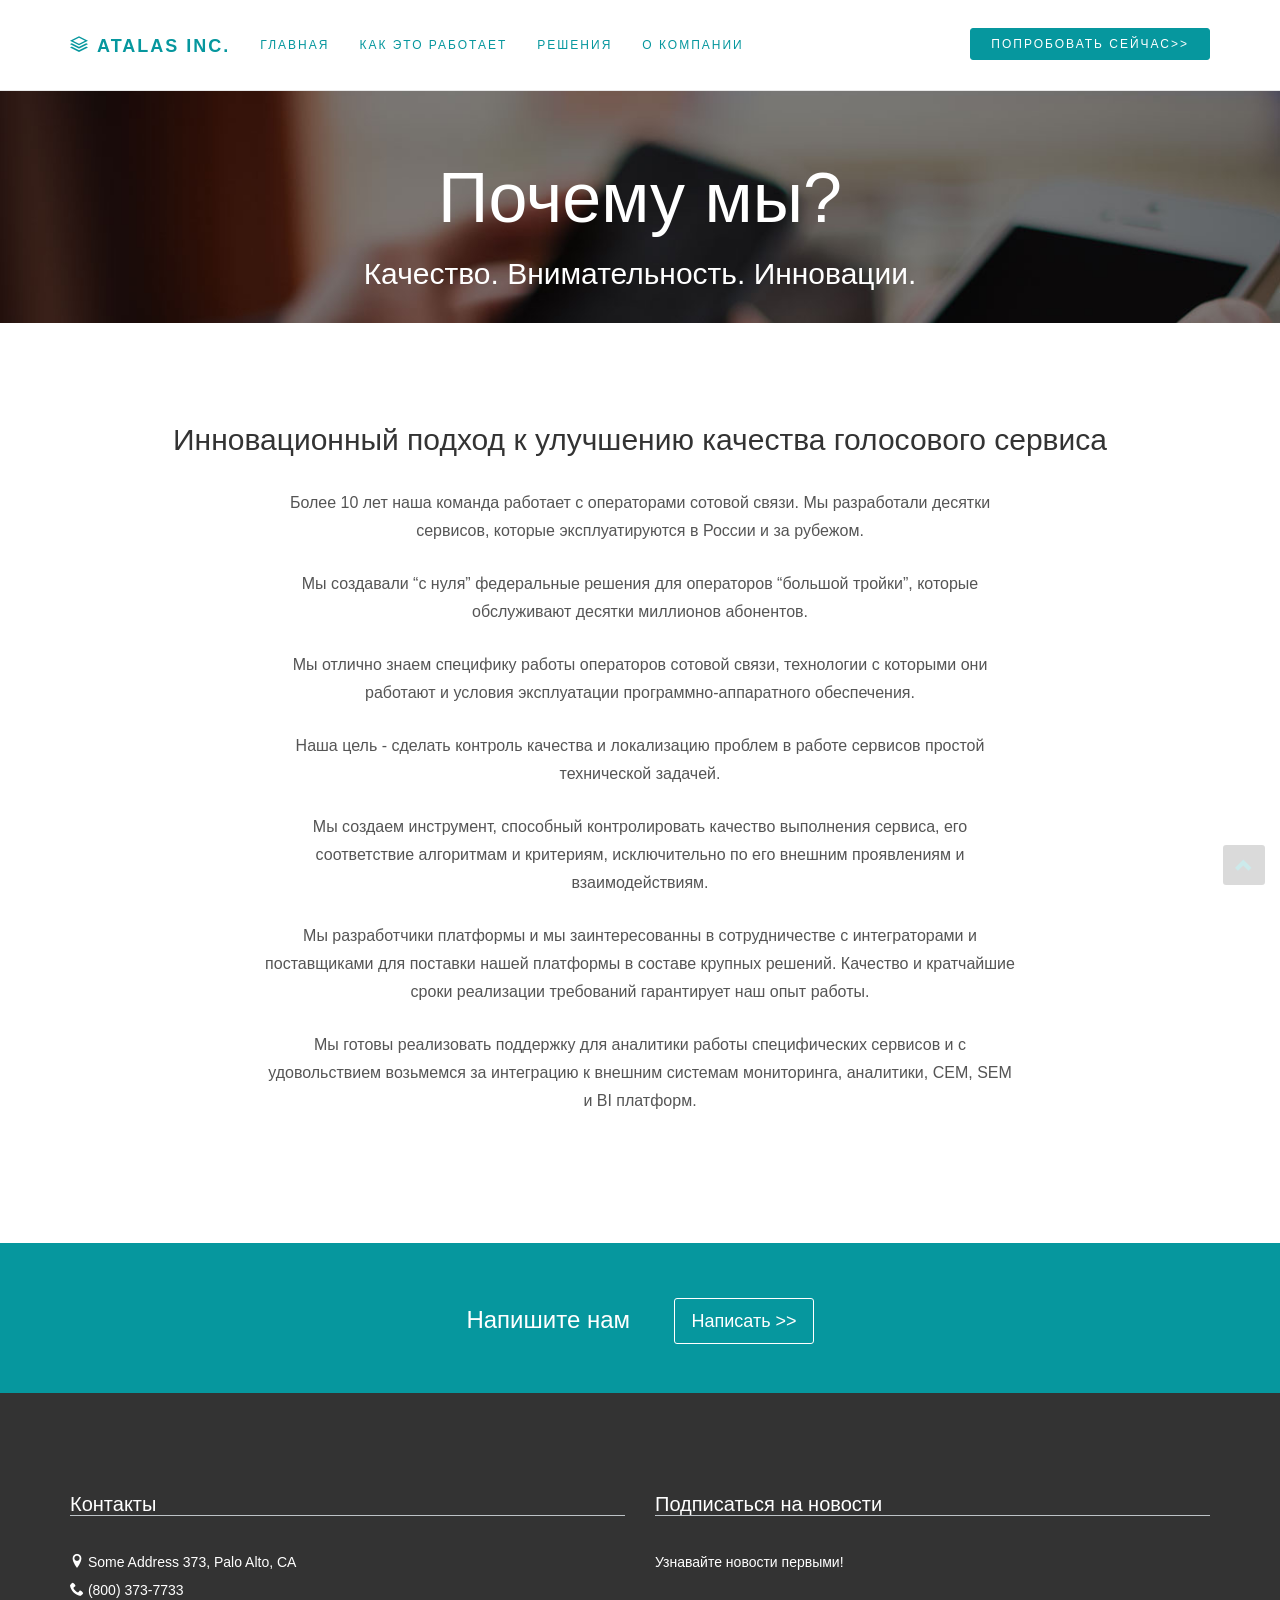
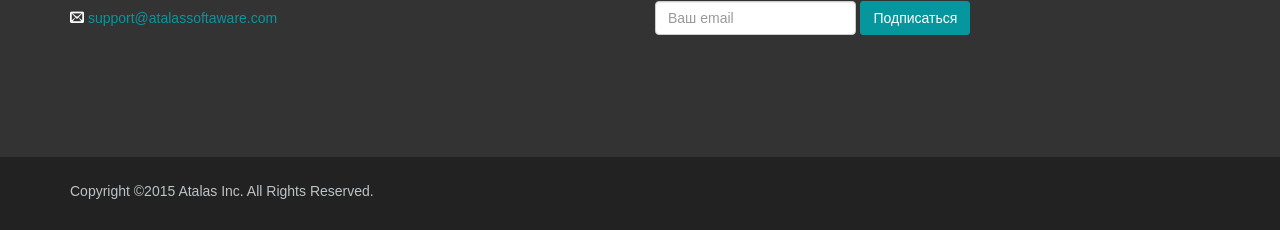
==== www/company.html @ a52cccc2 "Google Analytics counter added" ====
﻿<!DOCTYPE html>
<html lang="en">
	<head>
		<meta charset="utf-8">
		<meta http-equiv="X-UA-Compatible" content="IE=edge">
		<meta name="viewport" content="width=device-width, initial-scale=1.0">
		<meta name="description" content="Bootstack - Bootstrap 3 Landing Page Theme">
		<meta name="keywords" content="">
		<meta name="author" content="Daniely Wright">
		<link href="assets/img/favicon.png" rel="shortcut icon" >
		<title>About</title>

		<!-- Bootstrap core CSS -->
		<link href="assets/css/bootstrap.min.css" rel="stylesheet">
		<!-- Plugins -->
		<link href="assets/css/social-icons.css" rel="stylesheet">
		<link href="assets/css/icomoon.css" rel="stylesheet">
		<!-- Custom styles for this template -->
		<link href="assets/css/style.css" rel="stylesheet">
		<!-- Web Fonts -->
		<!--link href='//fonts.googleapis.com/css?family=Lato:300,400,700,300italic,400italic' rel='stylesheet' type='text/css'-->

		<!-- HTML5 Shim and Respond.js IE8 support of HTML5 elements and media queries -->
		<!-- WARNING: Respond.js doesn't work if you view the page via file:// -->
		<!--[if lt IE 9]>
			<script src="https://oss.maxcdn.com/libs/html5shiv/3.7.0/html5shiv.js"></script>
			<script src="https://oss.maxcdn.com/libs/respond.js/1.4.2/respond.min.js"></script>
		<![endif]-->
		<script src="assets/js/modernizr.custom.js"></script>
	</head>

	<body data-spy="scroll" data-offset="0" data-target="#navigation">

		<!-- Fixed navbar -->
		<nav id="navigation" class="navbar navbar-default navbar-fixed-top" role="navigation">
			<div class="container">
				<!-- Brand and toggle get grouped for better mobile display -->
				<div class="navbar-header">
					<button type="button" class="navbar-toggle" data-toggle="collapse" data-target="#bs-navbar-collapse">
						<span class="icon-bar"></span>
						<span class="icon-bar"></span>
						<span class="icon-bar"></span>
					</button>
					<a class="navbar-brand" href="index.html"><span class="icon-stack"></span> <b>ATALAS INC.</b></a>
				</div>

				<!-- Collect the nav links, forms, and other content for toggling -->
				<div class="navbar-collapse collapse" id="bs-navbar-collapse">
					<ul class="nav navbar-nav">
						<li class="active"><a href="index.html" class="smoothScroll">Главная</a></li>
						<li><a href="how_it_work.html" class="smoothScroll">Как это работает</a></li>
						<li><a href="solutions.html" class="smoothScroll">Решения</a></li>
						<li><a href="company.html" class="smoothScroll">О Компании</a></li>
					</ul>

					<!-- Sign In / Sign Up -->
					<ul class="nav navbar-nav navbar-right">
						<div class="navbar-form pull-left">
							<a href="#signup" type="button" class="btn btn-sm btn-theme" data-toggle="modal" data-target=".bs-modal-sm">Попробовать сейчас>></a>
						</div>
					</ul>
				</div><!--/nav-collapse -->
			</div><!-- /container -->
		</nav><!-- /fixed-navbar -->


				<!-- Sign In / Sign Up Modal -->
		<div class="modal fade bs-modal-sm" id="myModal" tabindex="-1" role="dialog" aria-labelledby="mySmallModalLabel" aria-hidden="true">
			<div class="modal-dialog modal-sm">
				<div class="modal-content">
					<br>
					<div class="modal-body">
						<form class="form-horizontal" action="thankyou.php" method="POST">
							<fieldset>
								<!-- Text input-->
								<div class="control-group">
									<label class="control-label" for="Email">* Email:</label>
									<div class="controls">
										<input required id="Email" name="Email" class="form-control input-large" type="text" placeholder="Укажите Вашу Email" >
									</div>
								</div>

								<div class="control-group">
									<label class="control-label" for="nameinput">* Имя:</label>
									<div class="controls">
										<input required id="nameinput" name="nameinput" class="form-control input-medium" type="text" placeholder="Укажите Ваше имя">
									</div>
								</div>

								<div class="control-group">
									<label class="control-label" for="companyinput">* Компания:</label>
									<div class="controls">
										<input required id="companyinput" name="companyinput" class="form-control input-medium" type="text" placeholder="Укажите Вашу компанию">
									</div>
								</div>

								<div class="control-group">
									<label class="control-label" for="phoneinput">Телефон:</label>
									<div class="controls">
										<input id="phoneinput" name="phoneinput" class="form-control input-medium" type="text" placeholder="Укажите контактный телефон">
									</div>
								</div>

								<div class="control-group">
									<label class="control-label" for="comment">Комментарий:</label>
									<div class="controls">
										<textarea id="comment" name="comment" class="form-control input-medium" style="height: 100px; resize: none;" type="text" placeholder="Ваш комментарий"></textarea>
									</div>
								</div>

								<!-- Button -->
								<div class="control-group">
									<label class="control-label" for="signin"></label>
									<div class="controls">
										<button id="signin" name="signin" class="btn btn-theme btn-block">Получить</button>
									</div>
								</div>
							</fieldset>
						</form>
					</div><!-- /modal-body -->

					<!--
                    <div class="modal-footer">
						<div class="text-center">
							<button type="button" class="btn btn-default" data-dismiss="modal">Close</button>
						</div>
					</div>
                    -->
				</div><!-- /modal-content -->
			</div><!-- /modal-dialog -->
		</div><!-- /modal -->

			

		<!-- Header Wrap -->
		<section id="home">
			<div class="headerwrap">
				<div class="container">
					<div class="row text-center">
						<div class="col-lg-12">
							<h1>Почему мы?</b></h1>
							<h3>Качество. Внимательность. Инновации.</h3>
							<br>
						</div>
					</div>
				</div> <!-- /container -->
			</div><!-- /headerwrap -->


			<!-- Intro Wrap -->
			<div class="intro">
				<div class="container">
					<div class="row text-center">
						<h2>Инновационный подход к улучшению качества голосового сервиса</h2>
						<br>
						<div class="col-lg-2"></div>
						<div class="col-lg-8">

<p>Более 10 лет наша команда работает с операторами сотовой связи. Мы разработали десятки сервисов, которые эксплуатируются в России и за рубежом. </p>

<p>Мы создавали “с нуля” федеральные решения для операторов “большой тройки”, которые обслуживают десятки миллионов абонентов.</p>
<p>Мы отлично знаем специфику работы операторов сотовой связи, технологии с которыми они работают и условия эксплуатации программно-аппаратного обеспечения. </p>
<p>Наша цель - сделать контроль качества и локализацию проблем в работе сервисов простой технической задачей. </p>

<p>Мы создаем инструмент, способный контролировать качество выполнения сервиса, его соответствие алгоритмам и критериям, исключительно по его внешним проявлениям и взаимодействиям.</p>
<p>Мы разработчики платформы и мы заинтересованны в сотрудничестве с интеграторами и поставщиками для поставки нашей платформы в составе крупных решений. Качество и кратчайшие сроки реализации требований гарантирует наш опыт работы. </p>
<p>Мы готовы реализовать поддержку для аналитики работы специфических сервисов и с удовольствием возьмемся за интеграцию к внешним системам мониторинга, аналитики, CEM, SEM и BI платформ.</p>

						</div>
						<div class="col-lg-2"></div>
					</div>

					<br>
				</div> <!-- /container -->
			</div><!-- /introwrap -->
		</section>



		<!-- Divider 2 Section -->
		<div class="divider02">
			<div class="container text-center">
				<h3>Напишите нам</h3>
				<a href="#" type="button" class="btn btn-lg btn-theme2">Написать >></a>
			</div>
		</div><!-- /divider02 -->


		<!-- Footer Wrap -->
		<section id="contact">
			<div class="footerwrap">
				<div class="container">
					<div class="row">
						<div class="col-lg-6">
							<h3>Контакты</h3>
							<br>
							<p><span class="icon-location"></span> Some Address 373, Palo Alto, CA <br/>
								<span class="icon-phone"></span> (800) 373-7733 <br/>
								<span class="icon-envelope"></span> <a href="mailto:support@atalassoftaware.com">support@atalassoftaware.com</a>
							</p>
						</div>

						<div class="col-lg-6">
							<h3>Подписаться на новости</h3>
							<br>
							<p>Узнавайте новости первыми!</p>
							<div class="form-inline">
								<input type="text" class="form-control" placeholder="Ваш email">
								<button class="btn btn-theme" type="button">Подписаться</button>
							</div>
						</div>
					</div><!-- /row -->
				</div><!-- /container -->
			</div><!-- /footerwrap -->
		</section>


		<!-- Copyright Wrap -->
		<div class="copywrap">
			<div class="container">
				<div class="row">
					<div class="col-lg-12">
						<p>Copyright &copy;2015 Atalas Inc. All Rights Reserved.</p>
					</div>
				</div><!-- /row -->
			</div><!-- /container -->
		</div><!-- /copywrap (copyright) -->


		<!-- jQuery (necessary for Bootstrap's JavaScript plugins) -->
		<script src="assets/js/jquery-2.1.1.min.js"></script>
		<!-- Include all compiled plugins (below), or include individual files as needed -->
		<script src="assets/js/bootstrap.min.js"></script>
		<script src="assets/js/jquery.easing.1.3.js"></script>
		<script src="assets/js/detectmobilebrowser.js"></script>
		<script src="assets/js/smoothscroll.js"></script>
		<script src="assets/js/waypoints.js"></script>
		<script src="assets/js/main.js"></script>
		<script>
			$('.carousel').carousel({
				interval: 3500,
				pause: "none"
			})
		</script>
		<!-- Yandex.Metrika counter --><script type="text/javascript"> (function (d, w, c) { (w[c] = w[c] || []).push(function() { try { w.yaCounter32214144 = new Ya.Metrika({ id:32214144, clickmap:true, trackLinks:true, accurateTrackBounce:true, webvisor:true, trackHash:true }); } catch(e) { } }); var n = d.getElementsByTagName("script")[0], s = d.createElement("script"), f = function () { n.parentNode.insertBefore(s, n); }; s.type = "text/javascript"; s.async = true; s.src = "https://mc.yandex.ru/metrika/watch.js"; if (w.opera == "[object Opera]") { d.addEventListener("DOMContentLoaded", f, false); } else { f(); } })(document, window, "yandex_metrika_callbacks");</script><noscript><div><img src="https://mc.yandex.ru/watch/32214144" style="position:absolute; left:-9999px;" alt="" /></div></noscript><!-- /Yandex.Metrika counter -->
		<!-- Google Analytics counter --><script>  (function(i,s,o,g,r,a,m){i['GoogleAnalyticsObject']=r;i[r]=i[r]||function(){  (i[r].q=i[r].q||[]).push(arguments)},i[r].l=1*new Date();a=s.createElement(o),  m=s.getElementsByTagName(o)[0];a.async=1;a.src=g;m.parentNode.insertBefore(a,m)  })(window,document,'script','//www.google-analytics.com/analytics.js','ga');  ga('create', 'UA-16858078-1', 'auto');  ga('send', 'pageview');</script><!-- Emd of Goofle analytics counter -->
	</body>
</html>
---- www/assets/css/social-icons.css ----
/* Social Icons - small
=================================================================== */

#social a {
	width: 28px;
	height: 28px;
	margin: 0 6px 6px 0;
	display: block;
	float: left;
	text-indent: -9999px;
	background-position: 0 0px;
	-webkit-transition: all 0.3s ease-in-out;
	-moz-transition: all 0.3s ease-in-out;
	-o-transition: all 0.3s ease-in-out;
	-ms-transition: all 0.3s ease-in-out;
	transition: all 0.3s ease-in-out;
}

#social a:hover {
	width: 28px;
	height: 28px;
	margin: 0 6px 6px 0;
	display: block;
	float: left;
	text-indent: -9999px;
	background-position: 0 -38px;
}

#social a img{
	border: none;
}

#social-r a {
	width: 28px;
	height: 28px;
	margin: 0 6px 6px 0;
	display: block;
	float: left;
	text-indent: -9999px;
	background-position: 0 -38px;
	-webkit-transition: all 0.3s ease-in-out;
	-moz-transition: all 0.3s ease-in-out;
	-o-transition: all 0.3s ease-in-out;
	-ms-transition: all 0.3s ease-in-out;
	transition: all 0.3s ease-in-out;
}

#social-r a:hover {
	width: 28px;
	height: 28px;
	margin: 0 6px 6px 0;
	display: block;
	float: left;
	text-indent: -9999px;
	background-position: 0 0px;
}

#social-r a img{
	border: none;
}

.amazon {background: url(../img/icons/social/amazon.png) no-repeat;}
.behance {background: url(../img/icons/social/behance.png) no-repeat;}
.blogger {background: url(../img/icons/social/blogger.png) no-repeat;}
.deviantart{background: url(../img/icons/social/deviantart.png) no-repeat;}
.dribbble {background: url(../img/icons/social/dribbble.png) no-repeat;}
.dropbox {background: url(../img/icons/social/dropbox.png) no-repeat;}
.evernote {background: url(../img/icons/social/evernote.png) no-repeat;}
.facebook {background: url(../img/icons/social/facebook.png) no-repeat;}
.forrst {background: url(../img/icons/social/forrst.png) no-repeat;}
.github {background: url(../img/icons/social/github.png) no-repeat;}
.googleplus {background: url(../img/icons/social/googleplus.png) no-repeat;}
.jolicloud {background: url(../img/icons/social/jolicloud.png) no-repeat;}
.last-fm {background: url(../img/icons/social/last-fm.png) no-repeat;}
.linkedin {background: url(../img/icons/social/linkedin.png) no-repeat;}
.picasa {background: url(../img/icons/social/picasa.png) no-repeat;}
.pintrest {background: url(../img/icons/social/pintrest.png) no-repeat;}
.rss {background: url(../img/icons/social/rss.png) no-repeat;}
.skype {background: url(../img/icons/social/skype.png) no-repeat;}
.spotify {background: url(../img/icons/social/spotify.png) no-repeat;}
.stumbleupon {background: url(../img/icons/social/stumbleupon.png) no-repeat;}
.tumblr {background: url(../img/icons/social/tumblr.png) no-repeat;}
.twitter {background: url(../img/icons/social/twitter.png) no-repeat;}
.vimeo {background: url(../img/icons/social/vimeo.png) no-repeat;}
.wordpress {background: url(../img/icons/social/wordpress.png) no-repeat;}
.xing {background: url(../img/icons/social/xing.png) no-repeat;}
.yahoo {background: url(../img/icons/social/yahoo.png) no-repeat;}
.youtube {background: url(../img/icons/social/youtube.png) no-repeat;}

/* Social Icons - big
=================================================================== */

.social-bookmarks {
	padding: 0!important;
	margin: 0!important;
	list-style-type: none!important;
}

.social-bookmarks li{
	float: left!important;
	padding: 0px!important;
	display: inline!important;
	width: auto!important;
	background: none;
	-webkit-transition: all 0.3s ease-in-out;
	-moz-transition: all 0.3s ease-in-out;
	-o-transition: all 0.3s ease-in-out;
	-ms-transition: all 0.3s ease-in-out;
	transition: all 0.3s ease-in-out;
}			

.social-bookmarks li a {
	background-color: #fff;
	-webkit-transition: all 0.3s ease-in-out;
	-moz-transition: all 0.3s ease-in-out;
	-o-transition: all 0.3s ease-in-out;
	-ms-transition: all 0.3s ease-in-out;
	transition: all 0.3s ease-in-out;
	display: block!important;
	float: left!important;
	height: 100%!important;
	margin: 1px!important;
	padding: 0!important;
	width: 40px!important;
	height: 40px!important;
	text-indent: -9999px!important;
}

.social-bookmarks li:last-child  a{

}
.social-bookmarks li a:hover {
	background-position: 0 -40px!important;
	
}
.social-bookmarks li a {
	background-color:transparent;
}
.social-bookmarks li.aim a {
	background: url(../img/icons/social2/aim.png) no-repeat 0 0;
}
.social-bookmarks li.aim a:hover {
	background-color: #e95a00;
}
.social-bookmarks li.apple a {
	background: url(../img/icons/social2/apple.png) no-repeat 0 0;
}
.social-bookmarks li.apple a:hover {
	background-color: #606060;
}
.social-bookmarks li.behance a {
	background: url(../img/icons/social2/behance.png) no-repeat 0 0;
}
.social-bookmarks li.behance a:hover {
	background-color: #18a3fe;
}
.social-bookmarks li.blogger a {
	background: url(../img/icons/social2/blogger.png) no-repeat 0 0;
}
.social-bookmarks li.blogger a:hover {
	background-color: #fb913f;
}
.social-bookmarks li.cargo a {
	background: url(../img/icons/social2/cargo.png) no-repeat 0 0;
}
.social-bookmarks li.cargo a:hover {
	background-color: #00c462;
}
.social-bookmarks li.delicious a {
	background: url(../img/icons/social2/delicious.png) no-repeat 0 0;
}
.social-bookmarks li.delicious a:hover {
	background-color: #3274d1;
}
.social-bookmarks li.deviantart a {
	background: url(../img/icons/social2/deviantart.png) no-repeat 0 0;
}
.social-bookmarks li.deviantart a:hover {
	background-color: #d0de21;
}
.social-bookmarks li.digg a {
	background: url(../img/icons/social2/digg.png) no-repeat 0 0;
}
.social-bookmarks li.digg a:hover {
	background-color: #2882c6;
}
.social-bookmarks li.dopplr a {
	background: url(../img/icons/social2/dopplr.png) no-repeat 0 0;
}
.social-bookmarks li.dopplr a:hover {
	background-color: #99cc66;
}
.social-bookmarks li.dribbble a {
	background: url(../img/icons/social2/dribbble.png) no-repeat 0 0;
}
.social-bookmarks li.dribbble a:hover {
	background-color: #ef5b92;
}
.social-bookmarks li.ember a {
	background: url(../img/icons/social2/ember.png) no-repeat 0 0;
}
.social-bookmarks li.ember a:hover {
	background-color: #fb9d00;
}
.social-bookmarks li.evernote a {
	background: url(../img/icons/social2/evernote.png) no-repeat 0 0;
}
.social-bookmarks li.evernote a:hover {
	background-color: #77ba2f;
}
.social-bookmarks li.facebook a {
	background: url(../img/icons/social2/facebook.png) no-repeat 0 0;
}
.social-bookmarks li.facebook a:hover {
	background-color: #3b5998;
}
.social-bookmarks li.flickr a {
	background: url(../img/icons/social2/flickr.png) no-repeat 0 0;
}
.social-bookmarks li.flickr a:hover {
	background-color: #f1628b;
}
.social-bookmarks li.forrst a {
	background: url(../img/icons/social2/forrst.png) no-repeat 0 0;
}
.social-bookmarks li.forrst a:hover {
	background-color: #5b9a68;
}
.social-bookmarks li.github a {
	background: url(../img/icons/social2/github.png) no-repeat 0 0;
}
.social-bookmarks li.github a:hover {
	background-color: #7292a2;
}
.social-bookmarks li.google a {
	background: url(../img/icons/social2/google.png) no-repeat 0 0;
}
.social-bookmarks li.google a:hover {
	background-color: #dd4b39;
}
.social-bookmarks li.googleplus a {
	background: url(../img/icons/social2/googleplus.png) no-repeat 0 0;
}
.social-bookmarks li.googleplus a:hover {
	background-color: #d94a39;
}
.social-bookmarks li.gowalla a {
	background: url(../img/icons/social2/gowalla.png) no-repeat 0 0;
}
.social-bookmarks li.gowalla a:hover {
	background-color: #ff920d;
}
.social-bookmarks li.grooveshark a {
	background: url(../img/icons/social2/grooveshark.png) no-repeat 0 0;
}
.social-bookmarks li.grooveshark a:hover {
	background-color: #f88e00;
}
.social-bookmarks li.html5 a {
	background: url(../img/icons/social2/html5.png) no-repeat 0 0;
}
.social-bookmarks li.html5 a:hover {
	background-color: #f3642c;
}
.social-bookmarks li.icloud a {
	background: url(../img/icons/social2/icloud.png) no-repeat 0 0;
}
.social-bookmarks li.icloud a:hover {
	background-color: #fb913f;
}
.social-bookmarks li.lastfm a {
	background: url(../img/icons/social2/lastfm.png) no-repeat 0 0;
}
.social-bookmarks li.lastfm a:hover {
	background-color: #d21309;
}
.social-bookmarks li.linkedin a {
	background: url(../img/icons/social2/linkedin.png) no-repeat 0 0;
}
.social-bookmarks li.linkedin a:hover {
	background-color: #71b2d0;
}
.social-bookmarks li.metacafe a {
	background: url(../img/icons/social2/metacafe.png) no-repeat 0 0;
}
.social-bookmarks li.metacafe a:hover {
	background-color: #ef4035;
}
.social-bookmarks li.mixx a {
	background: url(../img/icons/social2/mixx.png) no-repeat 0 0;
}
.social-bookmarks li.mixx a:hover {
	background-color: #d80330;
}
.social-bookmarks li.myspace a {
	background: url(../img/icons/social2/myspace.png) no-repeat 0 0;
}
.social-bookmarks li.myspace a:hover {
	background-color: #003398;
}
.social-bookmarks li.netvibes a {
	background: url(../img/icons/social2/netvibes.png) no-repeat 0 0;
}
.social-bookmarks li.netvibes a:hover {
	background-color: #629e61;
}
.social-bookmarks li.newsvine a {
	background: url(../img/icons/social2/newsvine.png) no-repeat 0 0;
}
.social-bookmarks li.newsvine a:hover {
	background-color: #5b965a;
}
.social-bookmarks li.orkut a {
	background: url(../img/icons/social2/orkut.png) no-repeat 0 0;
}
.social-bookmarks li.orkut a:hover {
	background-color: #ed2590;
}
.social-bookmarks li.paypal a {
	background: url(../img/icons/social2/paypal.png) no-repeat 0 0;
}
.social-bookmarks li.paypal a:hover {
	background-color: #32689a;
}
.social-bookmarks li.picasa a {
	background: url(../img/icons/social2/picasa.png) no-repeat 0 0;
}
.social-bookmarks li.picasa a:hover {
	background-color: #444;
}
.social-bookmarks li.pinterest a {
	background: url(../img/icons/social2/pinterest.png) no-repeat 0 0;
}
.social-bookmarks li.pinterest a:hover {
	background-color: #cb2027;
}
.social-bookmarks li.plurk a {
	background: url(../img/icons/social2/plurk.png) no-repeat 0 0;
}
.social-bookmarks li.plurk a:hover {
	background-color: #f35b36;
}
.social-bookmarks li.posterous a {
	background: url(../img/icons/social2/posterous.png) no-repeat 0 0;
}
.social-bookmarks li.posterous a:hover {
	background-color: #f9d560;
}
.social-bookmarks li.reddit a {
	background: url(../img/icons/social2/reddit.png) no-repeat 0 0;
}
.social-bookmarks li.reddit a:hover {
	background-color: #bfd0e2;
}
.social-bookmarks li.rss a {
	background: url(../img/icons/social2/rss.png) no-repeat 0 0;
}
.social-bookmarks li.rss a:hover {
	background-color: #fe9900;
}
.social-bookmarks li.skype a {
	background: url(../img/icons/social2/skype.png) no-repeat 0 0;
}
.social-bookmarks li.skype a:hover {
	background-color: #18b7f1;
}
.social-bookmarks li.stumbleupon a {
	background: url(../img/icons/social2/stumbleupon.png) no-repeat 0 0;
}
.social-bookmarks li.stumbleupon a:hover {
	background-color: #eb4924;
}
.social-bookmarks li.technorati a {
	background: url(../img/icons/social2/technorati.png) no-repeat 0 0;
}
.social-bookmarks li.technorati a:hover {
	background-color: #7ac84f;
}
.social-bookmarks li.tumblr a {
	background: url(../img/icons/social2/tumblr.png) no-repeat 0 0;
}
.social-bookmarks li.tumblr a:hover {
	background-color: #3a5976;
}
.social-bookmarks li.twitter a {
	background: url(../img/icons/social2/twitter.png) no-repeat 0 0;
}
.social-bookmarks li.twitter a:hover {
	background-color: #48c4d2;
}
.social-bookmarks li.vimeo a {
	background: url(../img/icons/social2/vimeo.png) no-repeat 0 0;
}
.social-bookmarks li.vimeo a:hover {
	background-color: #62a0ad;
}
.social-bookmarks li.wordpress a {
	background: url(../img/icons/social2/wordpress.png) no-repeat 0 0;
}
.social-bookmarks li.wordpress a:hover {
	background-color: #464646;
}
.social-bookmarks li.yahoo a {
	background: url(../img/icons/social2/yahoo.png) no-repeat 0 0;
}
.social-bookmarks li.yahoo a:hover {
	background-color: #ab64bc;
}
.social-bookmarks li.yelp a {
	background: url(../img/icons/social2/yelp.png) no-repeat 0 0;
}
.social-bookmarks li.yelp a:hover {
	background-color: #c41200;
}
.social-bookmarks li.youtube a {
	background: url(../img/icons/social2/youtube.png) no-repeat 0 0;
}
.social-bookmarks li.youtube a:hover {
	background-color: #f45750;
}
.social-bookmarks li.zerply a {
	background: url(../img/icons/social2/zerply.png) no-repeat 0 0;
}
.social-bookmarks li.zerply a:hover {
	background-color: #8db259;
}
.social-bookmarks li.zootool a {
	background: url(../img/icons/social2/zootool.png) no-repeat 0 0;
}
.social-bookmarks li.zootool a:hover {
	background-color: #262626;
}

/* Social Icons - circle big
=================================================================== */
.social-grid {
	margin: 0px 0 0 0;
	padding: 0;
	list-style: none;
	display: block;
	text-align: center;
	width: 100%;
}

.social-grid li {
	width: 72px;
	height: 72px;
	display: inline-block;
	margin: 6px 12px;
}

.social-grid li a{
	width: 72px;
	height: 72px;
	display:block;
}


.social-item {
	width: 72px;
	height: 72px;
	-webkit-border-radius: 50em;
	-moz-border-radius: 50em;
	border-radius: 50em;
	position: relative;
	box-shadow: 0 1px 2px rgba(0,0,0,0.1);
	cursor: default;
}

.social-info-wrap{
	position: absolute;
	width: 72px;
	height: 72px;
	-webkit-border-radius: 50em;
	-moz-border-radius: 50em;
	border-radius: 50em;

	-webkit-perspective: 800px;
	-moz-perspective: 800px;
	-o-perspective: 800px;
	-ms-perspective: 800px;
	perspective: 800px;

	-webkit-transition: all 0.4s ease-in-out;
	-moz-transition: all 0.4s ease-in-out;
	-o-transition: all 0.4s ease-in-out;
	-ms-transition: all 0.4s ease-in-out;
	transition: all 0.4s ease-in-out;

	box-shadow: 
		0 0 0 5px #f6f6f6,
		inset 0 0 3px rgba(115,114, 23, 0.8);

}

.social-info{
	position: absolute;
	width: 70px;
	height: 70px;	
	-webkit-border-radius: 50em;
	-moz-border-radius: 50em;
	border-radius: 50em;
	-webkit-transition: all 0.4s ease-in-out;
	-moz-transition: all 0.4s ease-in-out;
	-o-transition: all 0.4s ease-in-out;
	-ms-transition: all 0.4s ease-in-out;
	transition: all 0.4s ease-in-out;
		
	-webkit-transform-style: preserve-3d;
	-moz-transform-style: preserve-3d;
	-o-transform-style: preserve-3d;
	-ms-transform-style: preserve-3d;
	transform-style: preserve-3d;

}

.social-info > div {
	display: block;
	position: absolute;
	width: 100%;
	height: 100%;
	border-radius: 50%;
	background-position: center center;
	border: 1px solid #999;
	-webkit-backface-visibility: hidden;
	-moz-backface-visibility: hidden;
	-o-backface-visibility: hidden;
	-ms-backface-visibility: hidden;
	backface-visibility: hidden;
}

.social-info .social-info-back {
	-webkit-transform: rotate3d(0,1,0,180deg);
	-moz-transform: rotate3d(0,1,0,180deg);
	-o-transform: rotate3d(0,1,0,180deg);
	-ms-transform: rotate3d(0,1,0,180deg);
	transform: rotate3d(0,1,0,180deg);
	margin-left: -2px;
}

.social-item:hover .social-info-wrap {
	box-shadow: 
		0 0 0 0 rgba(0,0,0,0.8), 
		inset 0 0 3px rgba(115,114, 23, 0.8);
}

.social-item:hover .social-info {
	-webkit-transform: rotate3d(0,1,0,-180deg);
	-moz-transform: rotate3d(0,1,0,-180deg);
	-o-transform: rotate3d(0,1,0,-180deg);
	-ms-transform: rotate3d(0,1,0,-180deg);
	transform: rotate3d(0,1,0,-180deg);
}

.social-amazon { 
	background: #f6f6f6 url(../img/icons/social_big/amazon_grey.png) no-repeat;
}

.social-amazon-hover { 
	background: #2f3842 url(../img/icons/social_big/amazon_white.png) no-repeat;
}

.social-apple { 
	background: #f6f6f6 url(../img/icons/social_big/apple_grey.png) no-repeat;
}

.social-apple-hover { 
	background: #000000 url(../img/icons/social_big/apple_white.png) no-repeat;
}

.social-delicious { 
	background: #f6f6f6 url(../img/icons/social_big/delicious_grey.png) no-repeat;
}

.social-delicious-hover { 
	background: #3274d1 url(../img/icons/social_big/delicious_white.png) no-repeat;
}

.social-deviantart { 
	background: #f6f6f6 url(../img/icons/social_big/deviantart_grey.png) no-repeat;
}

.social-deviantart-hover { 
	background: #d0de21 url(../img/icons/social_big/deviantart_white.png) no-repeat;
}

.social-digg { 
	background: #f6f6f6 url(../img/icons/social_big/digg_grey.png) no-repeat;
}

.social-digg-hover { 
	background: #2882c6 url(../img/icons/social_big/digg_white.png) no-repeat;
}

.social-dribbble { 
	background: #f6f6f6 url(../img/icons/social_big/dribbble_grey.png) no-repeat;
}

.social-dribbble-hover { 
	background: #ef5b92 url(../img/icons/social_big/dribbble_white.png) no-repeat;
}

.social-facebook { 
	background: #f6f6f6 url(../img/icons/social_big/facebook_grey.png) no-repeat;
}

.social-facebook-hover { 
	background: #3b5998 url(../img/icons/social_big/facebook_white.png) no-repeat;
}

.social-flickr { 
	background: #f6f6f6 url(../img/icons/social_big/flickr_grey.png) no-repeat;
}

.social-flickr-hover { 
	background: #f1628b url(../img/icons/social_big/flickr_white.png) no-repeat;
}

.social-html5 { 
	background: #f6f6f6 url(../img/icons/social_big/html5_grey.png) no-repeat;
}

.social-html5-hover { 
	background: #f3642c url(../img/icons/social_big/html5_white.png) no-repeat;
}

.social-lastfm { 
	background: #f6f6f6 url(../img/icons/social_big/lastfm_grey.png) no-repeat;
}

.social-lastfm-hover { 
	background: #d21309 url(../img/icons/social_big/lastfm_white.png) no-repeat;
}

.social-linkedin { 
	background: #f6f6f6 url(../img/icons/social_big/linkedin_grey.png) no-repeat;
}

.social-linkedin-hover { 
	background: #71b2d0 url(../img/icons/social_big/linkedin_white.png) no-repeat;
}

.social-myspace { 
	background: #f6f6f6 url(../img/icons/social_big/myspace_grey.png) no-repeat;
}

.social-myspace-hover { 
	background: #003398 url(../img/icons/social_big/myspace_white.png) no-repeat;
}

.social-paypal { 
	background: #f6f6f6 url(../img/icons/social_big/paypal_grey.png) no-repeat;
}

.social-paypal-hover { 
	background: #32689a url(../img/icons/social_big/paypal_white.png) no-repeat;
}

.social-rss { 
	background: #f6f6f6 url(../img/icons/social_big/rss_grey.png) no-repeat;
}

.social-rss-hover { 
	background: #fe9900 url(../img/icons/social_big/rss_white.png) no-repeat;
}

.social-skype { 
	background: #f6f6f6 url(../img/icons/social_big/skype_grey.png) no-repeat;
}

.social-skype-hover { 
	background: #18b7f1 url(../img/icons/social_big/skype_white.png) no-repeat;
}

.social-stumbleupon { 
	background: #f6f6f6 url(../img/icons/social_big/stumbleupon_grey.png) no-repeat;
}

.social-stumbleupon-hover { 
	background: #eb4924 url(../img/icons/social_big/stumbleupon_white.png) no-repeat;
}

.social-tumblr { 
	background: #f6f6f6 url(../img/icons/social_big/tumblr_grey.png) no-repeat;
}

.social-tumblr-hover { 
	background: #3a5976 url(../img/icons/social_big/tumblr_white.png) no-repeat;
}

.social-twitter { 
	background: #f6f6f6 url(../img/icons/social_big/twitter_grey.png) no-repeat;
}

.social-twitter-hover { 
	background: #48c4d2 url(../img/icons/social_big/twitter_white.png) no-repeat;
}

.social-vimeo { 
	background: #f6f6f6 url(../img/icons/social_big/vimeo_grey.png) no-repeat;
}

.social-vimeo-hover { 
	background: #62a0ad url(../img/icons/social_big/vimeo_white.png) no-repeat;
}

.social-youtube { 
	background: #f6f6f6 url(../img/icons/social_big/youtube_grey.png) no-repeat;
}

.social-youtube-hover { 
	background: #f45750 url(../img/icons/social_big/youtube_white.png) no-repeat;
}

/* Social Icons - circle small
=================================================================== */
.social-small-grid {
	margin: 0px 0 0 0;
	padding: 0;
	list-style: none;
	display: block;
	text-align: center;
	width: 100%;
}

.social-small-grid li {
	width: 32px;
	height: 32px;
	display: inline-block;
	margin: 6px 6px;
}

.social-small-grid li a{
	width: 32px;
	height: 32px;
	display:block;
}


.social-small-item {
	width: 32px;
	height: 32px;
	-webkit-border-radius: 50em;
	-moz-border-radius: 50em;
	border-radius: 50em;
	position: relative;
	box-shadow: 0 1px 2px rgba(0,0,0,0.1);
	cursor: default;
}

.social-small-info-wrap{
	position: absolute;
	width: 32px;
	height: 32px;
	-webkit-border-radius: 50em;
	-moz-border-radius: 50em;
	border-radius: 50em;

	-webkit-perspective: 800px;
	-moz-perspective: 800px;
	-o-perspective: 800px;
	-ms-perspective: 800px;
	perspective: 800px;

	-webkit-transition: all 0.4s ease-in-out;
	-moz-transition: all 0.4s ease-in-out;
	-o-transition: all 0.4s ease-in-out;
	-ms-transition: all 0.4s ease-in-out;
	transition: all 0.4s ease-in-out;

	box-shadow: 
		0 0 0 3px #f6f6f6,
		inset 0 0 3px rgba(246,246, 246, 1);

}

.social-small-info{
	position: absolute;
	width: 30px;
	height: 30px;	
	-webkit-border-radius: 50em;
	-moz-border-radius: 50em;
	border-radius: 50em;
	-webkit-transition: all 0.4s ease-in-out;
	-moz-transition: all 0.4s ease-in-out;
	-o-transition: all 0.4s ease-in-out;
	-ms-transition: all 0.4s ease-in-out;
	transition: all 0.4s ease-in-out;
		
	-webkit-transform-style: preserve-3d;
	-moz-transform-style: preserve-3d;
	-o-transform-style: preserve-3d;
	-ms-transform-style: preserve-3d;
	transform-style: preserve-3d;

}

.social-small-info > div {
	display: block;
	position: absolute;
	width: 100%;
	height: 100%;
	border-radius: 50%;
	background-position: center center;
	border: 1px solid #fff;
	-webkit-backface-visibility: hidden;
	-moz-backface-visibility: hidden;
	-o-backface-visibility: hidden;
	-ms-backface-visibility: hidden;
	backface-visibility: hidden;
}

.social-small-info .social-small-info-back {
	-webkit-transform: rotate3d(0,1,0,180deg);
	-moz-transform: rotate3d(0,1,0,180deg);
	-o-transform: rotate3d(0,1,0,180deg);
	-ms-transform: rotate3d(0,1,0,180deg);
	transform: rotate3d(0,1,0,180deg);
	margin-left: -2px;
}

.social-small-item:hover .social-small-info-wrap {
	box-shadow: 
		0 0 0 0 rgba(255,255,255,0.8), 
		inset 0 0 3px rgba(246,246, 246, 1);
}

.social-small-item:hover .social-small-info {
	-webkit-transform: rotate3d(0,1,0,-180deg);
	-moz-transform: rotate3d(0,1,0,-180deg);
	-o-transform: rotate3d(0,1,0,-180deg);
	-ms-transform: rotate3d(0,1,0,-180deg);
	transform: rotate3d(0,1,0,-180deg);
}

.social-small-amazon { 
	background: #ffffff url(../img/icons/social_small/amazon_grey.png) no-repeat;
}

.social-small-amazon-hover { 
	background: #2f3842 url(../img/icons/social_small/amazon_white.png) no-repeat;
}

.social-small-apple { 
	background: #ffffff url(../img/icons/social_small/apple_grey.png) no-repeat;
}

.social-small-apple-hover { 
	background: #000000 url(../img/icons/social_small/apple_white.png) no-repeat;
}

.social-small-delicious { 
	background: #ffffff url(../img/icons/social_small/delicious_grey.png) no-repeat;
}

.social-small-delicious-hover { 
	background: #3274d1 url(../img/icons/social_small/delicious_white.png) no-repeat;
}

.social-small-deviantart { 
	background: #ffffff url(../img/icons/social_small/deviantart_grey.png) no-repeat;
}

.social-small-deviantart-hover { 
	background: #d0de21 url(../img/icons/social_small/deviantart_white.png) no-repeat;
}

.social-small-digg { 
	background: #ffffff url(../img/icons/social_small/digg_grey.png) no-repeat;
}

.social-small-digg-hover { 
	background: #2882c6 url(../img/icons/social_small/digg_white.png) no-repeat;
}

.social-small-dribbble { 
	background: #ffffff url(../img/icons/social_small/dribbble_grey.png) no-repeat;
}

.social-small-dribbble-hover { 
	background: #ef5b92 url(../img/icons/social_small/dribbble_white.png) no-repeat;
}

.social-small-facebook { 
	background: #ffffff url(../img/icons/social_small/facebook_grey.png) no-repeat;
}

.social-small-facebook-hover { 
	background: #3b5998 url(../img/icons/social_small/facebook_white.png) no-repeat;
}

.social-small-flickr { 
	background: #ffffff url(../img/icons/social_small/flickr_grey.png) no-repeat;
}

.social-small-flickr-hover { 
	background: #f1628b url(../img/icons/social_small/flickr_white.png) no-repeat;
}

.social-small-html5 { 
	background: #ffffff url(../img/icons/social_small/html5_grey.png) no-repeat;
}

.social-small-html5-hover { 
	background: #f3642c url(../img/icons/social_small/html5_white.png) no-repeat;
}

.social-small-lastfm { 
	background: #ffffff url(../img/icons/social_small/lastfm_grey.png) no-repeat;
}

.social-small-lastfm-hover { 
	background: #d21309 url(../img/icons/social_small/lastfm_white.png) no-repeat;
}

.social-small-linkedin { 
	background: #ffffff url(../img/icons/social_small/linkedin_grey.png) no-repeat;
}

.social-small-linkedin-hover { 
	background: #71b2d0 url(../img/icons/social_small/linkedin_white.png) no-repeat;
}

.social-small-myspace { 
	background: #ffffff url(../img/icons/social_small/myspace_grey.png) no-repeat;
}

.social-small-myspace-hover { 
	background: #003398 url(../img/icons/social_small/myspace_white.png) no-repeat;
}

.social-small-paypal { 
	background: #ffffff url(../img/icons/social_small/paypal_grey.png) no-repeat;
}

.social-small-paypal-hover { 
	background: #32689a url(../img/icons/social_small/paypal_white.png) no-repeat;
}

.social-small-rss { 
	background: #ffffff url(../img/icons/social_small/rss_grey.png) no-repeat;
}

.social-small-rss-hover { 
	background: #fe9900 url(../img/icons/social_small/rss_white.png) no-repeat;
}

.social-small-skype { 
	background: #ffffff url(../img/icons/social_small/skype_grey.png) no-repeat;
}

.social-small-skype-hover { 
	background: #18b7f1 url(../img/icons/social_small/skype_white.png) no-repeat;
}

.social-small-stumbleupon { 
	background: #ffffff url(../img/icons/social_small/stumbleupon_grey.png) no-repeat;
}

.social-small-stumbleupon-hover { 
	background: #eb4924 url(../img/icons/social_small/stumbleupon_white.png) no-repeat;
}

.social-small-tumblr { 
	background: #ffffff url(../img/icons/social_small/tumblr_grey.png) no-repeat;
}

.social-small-tumblr-hover { 
	background: #3a5976 url(../img/icons/social_small/tumblr_white.png) no-repeat;
}

.social-small-twitter { 
	background: #ffffff url(../img/icons/social_small/twitter_grey.png) no-repeat;
}

.social-small-twitter-hover { 
	background: #48c4d2 url(../img/icons/social_small/twitter_white.png) no-repeat;
}

.social-small-vimeo { 
	background: #ffffff url(../img/icons/social_small/vimeo_grey.png) no-repeat;
}

.social-small-vimeo-hover { 
	background: #62a0ad url(../img/icons/social_small/vimeo_white.png) no-repeat;
}

.social-small-youtube { 
	background: #ffffff url(../img/icons/social_small/youtube_grey.png) no-repeat;
}

.social-small-youtube-hover { 
	background: #f45750 url(../img/icons/social_small/youtube_white.png) no-repeat;
}
---- www/assets/css/icomoon.css ----
@font-face {
	font-family: 'icomoon';
	src:url('../fonts/icomoon.eot?-y3lt0');
	src:url('../fonts/icomoon.eot?#iefix-y3lt0') format('embedded-opentype'),
		url('../fonts/icomoon.woff?-y3lt0') format('woff'),
		url('../fonts/icomoon.ttf?-y3lt0') format('truetype'),
		url('../fonts/icomoon.svg?-y3lt0#icomoon') format('svg');
	font-weight: normal;
	font-style: normal;
}

[class^="icon-"], [class*=" icon-"] {
	font-family: 'icomoon';
	speak: none;
	font-style: normal;
	font-weight: normal;
	font-variant: normal;
	text-transform: none;
	line-height: 1;

	/* Better Font Rendering =========== */
	-webkit-font-smoothing: antialiased;
	-moz-osx-font-smoothing: grayscale;
}

.icon-home:before {
	content: "\e600";
}
.icon-home2:before {
	content: "\e601";
}
.icon-home3:before {
	content: "\e602";
}
.icon-office:before {
	content: "\e603";
}
.icon-newspaper:before {
	content: "\e604";
}
.icon-pencil:before {
	content: "\e605";
}
.icon-pencil2:before {
	content: "\e606";
}
.icon-quill:before {
	content: "\e607";
}
.icon-pen:before {
	content: "\e608";
}
.icon-blog:before {
	content: "\e609";
}
.icon-droplet:before {
	content: "\e60a";
}
.icon-paint-format:before {
	content: "\e60b";
}
.icon-image:before {
	content: "\e60c";
}
.icon-image2:before {
	content: "\e60d";
}
.icon-images:before {
	content: "\e60e";
}
.icon-camera:before {
	content: "\e60f";
}
.icon-music:before {
	content: "\e610";
}
.icon-headphones:before {
	content: "\e611";
}
.icon-play:before {
	content: "\e612";
}
.icon-film:before {
	content: "\e613";
}
.icon-camera2:before {
	content: "\e614";
}
.icon-dice:before {
	content: "\e615";
}
.icon-pacman:before {
	content: "\e616";
}
.icon-spades:before {
	content: "\e617";
}
.icon-clubs:before {
	content: "\e618";
}
.icon-diamonds:before {
	content: "\e619";
}
.icon-pawn:before {
	content: "\e61a";
}
.icon-bullhorn:before {
	content: "\e61b";
}
.icon-connection:before {
	content: "\e61c";
}
.icon-podcast:before {
	content: "\e61d";
}
.icon-feed:before {
	content: "\e61e";
}
.icon-book:before {
	content: "\e61f";
}
.icon-books:before {
	content: "\e620";
}
.icon-library:before {
	content: "\e621";
}
.icon-file:before {
	content: "\e622";
}
.icon-profile:before {
	content: "\e623";
}
.icon-file2:before {
	content: "\e624";
}
.icon-file3:before {
	content: "\e625";
}
.icon-file4:before {
	content: "\e626";
}
.icon-copy:before {
	content: "\e627";
}
.icon-copy2:before {
	content: "\e628";
}
.icon-copy3:before {
	content: "\e629";
}
.icon-paste:before {
	content: "\e62a";
}
.icon-paste2:before {
	content: "\e62b";
}
.icon-paste3:before {
	content: "\e62c";
}
.icon-stack:before {
	content: "\e62d";
}
.icon-folder:before {
	content: "\e62e";
}
.icon-folder-open:before {
	content: "\e62f";
}
.icon-tag:before {
	content: "\e630";
}
.icon-tags:before {
	content: "\e631";
}
.icon-barcode:before {
	content: "\e632";
}
.icon-qrcode:before {
	content: "\e633";
}
.icon-ticket:before {
	content: "\e634";
}
.icon-cart:before {
	content: "\e635";
}
.icon-cart2:before {
	content: "\e636";
}
.icon-cart3:before {
	content: "\e637";
}
.icon-coin:before {
	content: "\e638";
}
.icon-credit:before {
	content: "\e639";
}
.icon-calculate:before {
	content: "\e63a";
}
.icon-support:before {
	content: "\e63b";
}
.icon-phone:before {
	content: "\e63c";
}
.icon-phone-hang-up:before {
	content: "\e63d";
}
.icon-address-book:before {
	content: "\e63e";
}
.icon-notebook:before {
	content: "\e63f";
}
.icon-envelope:before {
	content: "\e640";
}
.icon-pushpin:before {
	content: "\e641";
}
.icon-location:before {
	content: "\e642";
}
.icon-location2:before {
	content: "\e643";
}
.icon-compass:before {
	content: "\e644";
}
.icon-map:before {
	content: "\e645";
}
.icon-map2:before {
	content: "\e646";
}
.icon-history:before {
	content: "\e647";
}
.icon-clock:before {
	content: "\e648";
}
.icon-clock2:before {
	content: "\e649";
}
.icon-alarm:before {
	content: "\e64a";
}
.icon-alarm2:before {
	content: "\e64b";
}
.icon-bell:before {
	content: "\e64c";
}
.icon-stopwatch:before {
	content: "\e64d";
}
.icon-calendar:before {
	content: "\e64e";
}
.icon-calendar2:before {
	content: "\e64f";
}
.icon-print:before {
	content: "\e650";
}
.icon-keyboard:before {
	content: "\e651";
}
.icon-screen:before {
	content: "\e652";
}
.icon-laptop:before {
	content: "\e653";
}
.icon-mobile:before {
	content: "\e654";
}
.icon-mobile2:before {
	content: "\e655";
}
.icon-tablet:before {
	content: "\e656";
}
.icon-tv:before {
	content: "\e657";
}
.icon-cabinet:before {
	content: "\e658";
}
.icon-drawer:before {
	content: "\e659";
}
.icon-drawer2:before {
	content: "\e65a";
}
.icon-drawer3:before {
	content: "\e65b";
}
.icon-box-add:before {
	content: "\e65c";
}
.icon-box-remove:before {
	content: "\e65d";
}
.icon-download:before {
	content: "\e65e";
}
.icon-upload:before {
	content: "\e65f";
}
.icon-disk:before {
	content: "\e660";
}
.icon-storage:before {
	content: "\e661";
}
.icon-undo:before {
	content: "\e662";
}
.icon-redo:before {
	content: "\e663";
}
.icon-flip:before {
	content: "\e664";
}
.icon-flip2:before {
	content: "\e665";
}
.icon-undo2:before {
	content: "\e666";
}
.icon-redo2:before {
	content: "\e667";
}
.icon-forward:before {
	content: "\e668";
}
.icon-reply:before {
	content: "\e669";
}
.icon-bubble:before {
	content: "\e66a";
}
.icon-bubbles:before {
	content: "\e66b";
}
.icon-bubbles2:before {
	content: "\e66c";
}
.icon-bubble2:before {
	content: "\e66d";
}
.icon-bubbles3:before {
	content: "\e66e";
}
.icon-bubbles4:before {
	content: "\e66f";
}
.icon-user:before {
	content: "\e670";
}
.icon-users:before {
	content: "\e671";
}
.icon-user2:before {
	content: "\e672";
}
.icon-users2:before {
	content: "\e673";
}
.icon-user3:before {
	content: "\e674";
}
.icon-user4:before {
	content: "\e675";
}
.icon-quotes-left:before {
	content: "\e676";
}
.icon-busy:before {
	content: "\e677";
}
.icon-spinner:before {
	content: "\e678";
}
.icon-spinner2:before {
	content: "\e679";
}
.icon-spinner3:before {
	content: "\e67a";
}
.icon-spinner4:before {
	content: "\e67b";
}
.icon-spinner5:before {
	content: "\e67c";
}
.icon-spinner6:before {
	content: "\e67d";
}
.icon-binoculars:before {
	content: "\e67e";
}
.icon-search:before {
	content: "\e67f";
}
.icon-zoomin:before {
	content: "\e680";
}
.icon-zoomout:before {
	content: "\e681";
}
.icon-expand:before {
	content: "\e682";
}
.icon-contract:before {
	content: "\e683";
}
.icon-expand2:before {
	content: "\e684";
}
.icon-contract2:before {
	content: "\e685";
}
.icon-key:before {
	content: "\e686";
}
.icon-key2:before {
	content: "\e687";
}
.icon-lock:before {
	content: "\e688";
}
.icon-lock2:before {
	content: "\e689";
}
.icon-unlocked:before {
	content: "\e68a";
}
.icon-wrench:before {
	content: "\e68b";
}
.icon-settings:before {
	content: "\e68c";
}
.icon-equalizer:before {
	content: "\e68d";
}
.icon-cog:before {
	content: "\e68e";
}
.icon-cogs:before {
	content: "\e68f";
}
.icon-cog2:before {
	content: "\e690";
}
.icon-hammer:before {
	content: "\e691";
}
.icon-wand:before {
	content: "\e692";
}
.icon-aid:before {
	content: "\e693";
}
.icon-bug:before {
	content: "\e694";
}
.icon-pie:before {
	content: "\e695";
}
.icon-stats:before {
	content: "\e696";
}
.icon-bars:before {
	content: "\e697";
}
.icon-bars2:before {
	content: "\e698";
}
.icon-gift:before {
	content: "\e699";
}
.icon-trophy:before {
	content: "\e69a";
}
.icon-glass:before {
	content: "\e69b";
}
.icon-mug:before {
	content: "\e69c";
}
.icon-food:before {
	content: "\e69d";
}
.icon-leaf:before {
	content: "\e69e";
}
.icon-rocket:before {
	content: "\e69f";
}
.icon-meter:before {
	content: "\e6a0";
}
.icon-meter2:before {
	content: "\e6a1";
}
.icon-dashboard:before {
	content: "\e6a2";
}
.icon-hammer2:before {
	content: "\e6a3";
}
.icon-fire:before {
	content: "\e6a4";
}
.icon-lab:before {
	content: "\e6a5";
}
.icon-magnet:before {
	content: "\e6a6";
}
.icon-remove:before {
	content: "\e6a7";
}
.icon-remove2:before {
	content: "\e6a8";
}
.icon-briefcase:before {
	content: "\e6a9";
}
.icon-airplane:before {
	content: "\e6aa";
}
.icon-truck:before {
	content: "\e6ab";
}
.icon-road:before {
	content: "\e6ac";
}
.icon-accessibility:before {
	content: "\e6ad";
}
.icon-target:before {
	content: "\e6ae";
}
.icon-shield:before {
	content: "\e6af";
}
.icon-lightning:before {
	content: "\e6b0";
}
.icon-switch:before {
	content: "\e6b1";
}
.icon-powercord:before {
	content: "\e6b2";
}
.icon-signup:before {
	content: "\e6b3";
}
.icon-list:before {
	content: "\e6b4";
}
.icon-list2:before {
	content: "\e6b5";
}
.icon-numbered-list:before {
	content: "\e6b6";
}
.icon-menu:before {
	content: "\e6b7";
}
.icon-menu2:before {
	content: "\e6b8";
}
.icon-tree:before {
	content: "\e6b9";
}
.icon-cloud:before {
	content: "\e6ba";
}
.icon-cloud-download:before {
	content: "\e6bb";
}
.icon-cloud-upload:before {
	content: "\e6bc";
}
.icon-download2:before {
	content: "\e6bd";
}
.icon-upload2:before {
	content: "\e6be";
}
.icon-download3:before {
	content: "\e6bf";
}
.icon-upload3:before {
	content: "\e6c0";
}
.icon-globe:before {
	content: "\e6c1";
}
.icon-earth:before {
	content: "\e6c2";
}
.icon-link:before {
	content: "\e6c3";
}
.icon-flag:before {
	content: "\e6c4";
}
.icon-attachment:before {
	content: "\e6c5";
}
.icon-eye:before {
	content: "\e6c6";
}
.icon-eye-blocked:before {
	content: "\e6c7";
}
.icon-eye2:before {
	content: "\e6c8";
}
.icon-bookmark:before {
	content: "\e6c9";
}
.icon-bookmarks:before {
	content: "\e6ca";
}
.icon-brightness-medium:before {
	content: "\e6cb";
}
.icon-brightness-contrast:before {
	content: "\e6cc";
}
.icon-contrast:before {
	content: "\e6cd";
}
.icon-star:before {
	content: "\e6ce";
}
.icon-star2:before {
	content: "\e6cf";
}
.icon-star3:before {
	content: "\e6d0";
}
.icon-heart:before {
	content: "\e6d1";
}
.icon-heart2:before {
	content: "\e6d2";
}
.icon-heart-broken:before {
	content: "\e6d3";
}
.icon-thumbs-up:before {
	content: "\e6d4";
}
.icon-thumbs-up2:before {
	content: "\e6d5";
}
.icon-happy:before {
	content: "\e6d6";
}
.icon-happy2:before {
	content: "\e6d7";
}
.icon-smiley:before {
	content: "\e6d8";
}
.icon-smiley2:before {
	content: "\e6d9";
}
.icon-tongue:before {
	content: "\e6da";
}
.icon-tongue2:before {
	content: "\e6db";
}
.icon-sad:before {
	content: "\e6dc";
}
.icon-sad2:before {
	content: "\e6dd";
}
.icon-wink:before {
	content: "\e6de";
}
.icon-wink2:before {
	content: "\e6df";
}
.icon-grin:before {
	content: "\e6e0";
}
.icon-grin2:before {
	content: "\e6e1";
}
.icon-cool:before {
	content: "\e6e2";
}
.icon-cool2:before {
	content: "\e6e3";
}
.icon-angry:before {
	content: "\e6e4";
}
.icon-angry2:before {
	content: "\e6e5";
}
.icon-evil:before {
	content: "\e6e6";
}
.icon-evil2:before {
	content: "\e6e7";
}
.icon-shocked:before {
	content: "\e6e8";
}
.icon-shocked2:before {
	content: "\e6e9";
}
.icon-confused:before {
	content: "\e6ea";
}
.icon-confused2:before {
	content: "\e6eb";
}
.icon-neutral:before {
	content: "\e6ec";
}
.icon-neutral2:before {
	content: "\e6ed";
}
.icon-wondering:before {
	content: "\e6ee";
}
.icon-wondering2:before {
	content: "\e6ef";
}
.icon-point-up:before {
	content: "\e6f0";
}
.icon-point-right:before {
	content: "\e6f1";
}
.icon-point-down:before {
	content: "\e6f2";
}
.icon-point-left:before {
	content: "\e6f3";
}
.icon-warning:before {
	content: "\e6f4";
}
.icon-notification:before {
	content: "\e6f5";
}
.icon-question:before {
	content: "\e6f6";
}
.icon-info:before {
	content: "\e6f7";
}
.icon-info2:before {
	content: "\e6f8";
}
.icon-blocked:before {
	content: "\e6f9";
}
.icon-cancel-circle:before {
	content: "\e6fa";
}
.icon-checkmark-circle:before {
	content: "\e6fb";
}
.icon-spam:before {
	content: "\e6fc";
}
.icon-close:before {
	content: "\e6fd";
}
.icon-checkmark:before {
	content: "\e6fe";
}
.icon-checkmark2:before {
	content: "\e6ff";
}
.icon-spell-check:before {
	content: "\e700";
}
.icon-minus:before {
	content: "\e701";
}
.icon-plus:before {
	content: "\e702";
}
.icon-enter:before {
	content: "\e703";
}
.icon-exit:before {
	content: "\e704";
}
.icon-play2:before {
	content: "\e705";
}
.icon-pause:before {
	content: "\e706";
}
.icon-stop:before {
	content: "\e707";
}
.icon-backward:before {
	content: "\e708";
}
.icon-forward2:before {
	content: "\e709";
}
.icon-play3:before {
	content: "\e70a";
}
.icon-pause2:before {
	content: "\e70b";
}
.icon-stop2:before {
	content: "\e70c";
}
.icon-backward2:before {
	content: "\e70d";
}
.icon-forward3:before {
	content: "\e70e";
}
.icon-first:before {
	content: "\e70f";
}
.icon-last:before {
	content: "\e710";
}
.icon-previous:before {
	content: "\e711";
}
.icon-next:before {
	content: "\e712";
}
.icon-eject:before {
	content: "\e713";
}
.icon-volume-high:before {
	content: "\e714";
}
.icon-volume-medium:before {
	content: "\e715";
}
.icon-volume-low:before {
	content: "\e716";
}
.icon-volume-mute:before {
	content: "\e717";
}
.icon-volume-mute2:before {
	content: "\e718";
}
.icon-volume-increase:before {
	content: "\e719";
}
.icon-volume-decrease:before {
	content: "\e71a";
}
.icon-loop:before {
	content: "\e71b";
}
.icon-loop2:before {
	content: "\e71c";
}
.icon-loop3:before {
	content: "\e71d";
}
.icon-shuffle:before {
	content: "\e71e";
}
.icon-arrow-up-left:before {
	content: "\e71f";
}
.icon-arrow-up:before {
	content: "\e720";
}
.icon-arrow-up-right:before {
	content: "\e721";
}
.icon-arrow-right:before {
	content: "\e722";
}
.icon-arrow-down-right:before {
	content: "\e723";
}
.icon-arrow-down:before {
	content: "\e724";
}
.icon-arrow-down-left:before {
	content: "\e725";
}
.icon-arrow-left:before {
	content: "\e726";
}
.icon-arrow-up-left2:before {
	content: "\e727";
}
.icon-arrow-up2:before {
	content: "\e728";
}
.icon-arrow-up-right2:before {
	content: "\e729";
}
.icon-arrow-right2:before {
	content: "\e72a";
}
.icon-arrow-down-right2:before {
	content: "\e72b";
}
.icon-arrow-down2:before {
	content: "\e72c";
}
.icon-arrow-down-left2:before {
	content: "\e72d";
}
.icon-arrow-left2:before {
	content: "\e72e";
}
.icon-arrow-up-left3:before {
	content: "\e72f";
}
.icon-arrow-up3:before {
	content: "\e730";
}
.icon-arrow-up-right3:before {
	content: "\e731";
}
.icon-arrow-right3:before {
	content: "\e732";
}
.icon-arrow-down-right3:before {
	content: "\e733";
}
.icon-arrow-down3:before {
	content: "\e734";
}
.icon-arrow-down-left3:before {
	content: "\e735";
}
.icon-arrow-left3:before {
	content: "\e736";
}
.icon-tab:before {
	content: "\e737";
}
.icon-checkbox-checked:before {
	content: "\e738";
}
.icon-checkbox-unchecked:before {
	content: "\e739";
}
.icon-checkbox-partial:before {
	content: "\e73a";
}
.icon-radio-checked:before {
	content: "\e73b";
}
.icon-radio-unchecked:before {
	content: "\e73c";
}
.icon-crop:before {
	content: "\e73d";
}
.icon-scissors:before {
	content: "\e73e";
}
.icon-filter:before {
	content: "\e73f";
}
.icon-filter2:before {
	content: "\e740";
}
.icon-font:before {
	content: "\e741";
}
.icon-text-height:before {
	content: "\e742";
}
.icon-text-width:before {
	content: "\e743";
}
.icon-bold:before {
	content: "\e744";
}
.icon-underline:before {
	content: "\e745";
}
.icon-italic:before {
	content: "\e746";
}
.icon-strikethrough:before {
	content: "\e747";
}
.icon-omega:before {
	content: "\e748";
}
.icon-sigma:before {
	content: "\e749";
}
.icon-table:before {
	content: "\e74a";
}
.icon-table2:before {
	content: "\e74b";
}
.icon-insert-template:before {
	content: "\e74c";
}
.icon-pilcrow:before {
	content: "\e74d";
}
.icon-lefttoright:before {
	content: "\e74e";
}
.icon-righttoleft:before {
	content: "\e74f";
}
.icon-paragraph-left:before {
	content: "\e750";
}
.icon-paragraph-center:before {
	content: "\e751";
}
.icon-paragraph-right:before {
	content: "\e752";
}
.icon-paragraph-justify:before {
	content: "\e753";
}
.icon-paragraph-left2:before {
	content: "\e754";
}
.icon-paragraph-center2:before {
	content: "\e755";
}
.icon-paragraph-right2:before {
	content: "\e756";
}
.icon-paragraph-justify2:before {
	content: "\e757";
}
.icon-indent-increase:before {
	content: "\e758";
}
.icon-indent-decrease:before {
	content: "\e759";
}
.icon-newtab:before {
	content: "\e75a";
}
.icon-embed:before {
	content: "\e75b";
}
.icon-code:before {
	content: "\e75c";
}
.icon-console:before {
	content: "\e75d";
}
.icon-share:before {
	content: "\e75e";
}
.icon-mail:before {
	content: "\e75f";
}
.icon-mail2:before {
	content: "\e760";
}
.icon-mail3:before {
	content: "\e761";
}
.icon-mail4:before {
	content: "\e762";
}
.icon-google:before {
	content: "\e763";
}
.icon-googleplus:before {
	content: "\e764";
}
.icon-googleplus2:before {
	content: "\e765";
}
.icon-googleplus3:before {
	content: "\e766";
}
.icon-googleplus4:before {
	content: "\e767";
}
.icon-google-drive:before {
	content: "\e768";
}
.icon-facebook:before {
	content: "\e769";
}
.icon-facebook2:before {
	content: "\e76a";
}
.icon-facebook3:before {
	content: "\e76b";
}
.icon-instagram:before {
	content: "\e76c";
}
.icon-twitter:before {
	content: "\e76d";
}
.icon-twitter2:before {
	content: "\e76e";
}
.icon-twitter3:before {
	content: "\e76f";
}
.icon-feed2:before {
	content: "\e770";
}
.icon-feed3:before {
	content: "\e771";
}
.icon-feed4:before {
	content: "\e772";
}
.icon-youtube:before {
	content: "\e773";
}
.icon-youtube2:before {
	content: "\e774";
}
.icon-vimeo:before {
	content: "\e775";
}
.icon-vimeo2:before {
	content: "\e776";
}
.icon-vimeo3:before {
	content: "\e777";
}
.icon-lanyrd:before {
	content: "\e778";
}
.icon-flickr:before {
	content: "\e779";
}
.icon-flickr2:before {
	content: "\e77a";
}
.icon-flickr3:before {
	content: "\e77b";
}
.icon-flickr4:before {
	content: "\e77c";
}
.icon-picassa:before {
	content: "\e77d";
}
.icon-picassa2:before {
	content: "\e77e";
}
.icon-dribbble:before {
	content: "\e77f";
}
.icon-dribbble2:before {
	content: "\e780";
}
.icon-dribbble3:before {
	content: "\e781";
}
.icon-forrst:before {
	content: "\e782";
}
.icon-forrst2:before {
	content: "\e783";
}
.icon-deviantart:before {
	content: "\e784";
}
.icon-deviantart2:before {
	content: "\e785";
}
.icon-steam:before {
	content: "\e786";
}
.icon-steam2:before {
	content: "\e787";
}
.icon-github:before {
	content: "\e788";
}
.icon-github2:before {
	content: "\e789";
}
.icon-github3:before {
	content: "\e78a";
}
.icon-github4:before {
	content: "\e78b";
}
.icon-github5:before {
	content: "\e78c";
}
.icon-wordpress:before {
	content: "\e78d";
}
.icon-wordpress2:before {
	content: "\e78e";
}
.icon-joomla:before {
	content: "\e78f";
}
.icon-blogger:before {
	content: "\e790";
}
.icon-blogger2:before {
	content: "\e791";
}
.icon-tumblr:before {
	content: "\e792";
}
.icon-tumblr2:before {
	content: "\e793";
}
.icon-yahoo:before {
	content: "\e794";
}
.icon-tux:before {
	content: "\e795";
}
.icon-apple:before {
	content: "\e796";
}
.icon-finder:before {
	content: "\e797";
}
.icon-android:before {
	content: "\e798";
}
.icon-windows:before {
	content: "\e799";
}
.icon-windows8:before {
	content: "\e79a";
}
.icon-soundcloud:before {
	content: "\e79b";
}
.icon-soundcloud2:before {
	content: "\e79c";
}
.icon-skype:before {
	content: "\e79d";
}
.icon-reddit:before {
	content: "\e79e";
}
.icon-linkedin:before {
	content: "\e79f";
}
.icon-lastfm:before {
	content: "\e7a0";
}
.icon-lastfm2:before {
	content: "\e7a1";
}
.icon-delicious:before {
	content: "\e7a2";
}
.icon-stumbleupon:before {
	content: "\e7a3";
}
.icon-stumbleupon2:before {
	content: "\e7a4";
}
.icon-stackoverflow:before {
	content: "\e7a5";
}
.icon-pinterest:before {
	content: "\e7a6";
}
.icon-pinterest2:before {
	content: "\e7a7";
}
.icon-xing:before {
	content: "\e7a8";
}
.icon-xing2:before {
	content: "\e7a9";
}
.icon-flattr:before {
	content: "\e7aa";
}
.icon-foursquare:before {
	content: "\e7ab";
}
.icon-foursquare2:before {
	content: "\e7ac";
}
.icon-paypal:before {
	content: "\e7ad";
}
.icon-paypal2:before {
	content: "\e7ae";
}
.icon-paypal3:before {
	content: "\e7af";
}
.icon-yelp:before {
	content: "\e7b0";
}
.icon-libreoffice:before {
	content: "\e7b1";
}
.icon-file-pdf:before {
	content: "\e7b2";
}
.icon-file-openoffice:before {
	content: "\e7b3";
}
.icon-file-word:before {
	content: "\e7b4";
}
.icon-file-excel:before {
	content: "\e7b5";
}
.icon-file-zip:before {
	content: "\e7b6";
}
.icon-file-powerpoint:before {
	content: "\e7b7";
}
.icon-file-xml:before {
	content: "\e7b8";
}
.icon-file-css:before {
	content: "\e7b9";
}
.icon-html5:before {
	content: "\e7ba";
}
.icon-html52:before {
	content: "\e7bb";
}
.icon-css3:before {
	content: "\e7bc";
}
.icon-chrome:before {
	content: "\e7bd";
}
.icon-firefox:before {
	content: "\e7be";
}
.icon-IE:before {
	content: "\e7bf";
}
.icon-opera:before {
	content: "\e7c0";
}
.icon-safari:before {
	content: "\e7c1";
}
.icon-IcoMoon:before {
	content: "\e7c2";
}
---- www/assets/css/style.css ----
/*
 * Theme Name: Bootstack
 * Version: 2.4.2
 * Theme URI: http://kreativeye.com/demo/bootstack
 * Description: Bootstack - Responsive App Landing Page Theme
 * Author: Daniely Wright
 * Author URI: http://kreativeye.com
 *
 */

/* ---------------------------------------------------------------------
 * Base Styles
--------------------------------------------------------------------- */

body {
	background-color: #fff;
	font-family: 'Lato', sans-serif;
	font-weight: 300;
	font-size: 16px;
	color: #555;
	padding-top: 50px;
	-webkit-font-smoothing: antialiased;
	-webkit-overflow-scrolling: touch;
}

hr {
	display: block;
	width: 500px;
	height: 1px;
	border: 0;
	border-top: 1px solid #ccc;
	padding: 0;
}


/* Titles */

h1,
h2,
h3,
h4,
h5,
h6 {
	font-family: 'Lato', sans-serif;
	font-weight: 300;
	color: #333;
}


/* Paragraph & Typographic */

p {
	line-height: 28px;
	margin-bottom: 25px;
}


/* Links */

a {
	color: #06979e;
	word-wrap: break-word;

	-webkit-transition: all 0.2s ease-in;
	-moz-transition: all 0.2s ease-in;
	-ms-transition: all 0.2s ease-in;
	-o-transition: all 0.2s ease-in;
	transition: all 0.2s ease-in;
}

a:hover,
a:focus {
	color: #05888e;
	text-decoration: none;
	outline: 0;

	-webkit-transition: all 0.1s ease-in;
	-moz-transition: all 0.2s ease-in;
	-ms-transition: all 0.2s ease-in;
	-o-transition: all 0.2s ease-in;
	transition: all 0.2s ease-in;
	outline: 0;
}

@media (max-width: 480px) {
	body { text-align: center; }

	hr { width: 150px; }
}

@media only screen and (min-device-width: 481px) and (max-device-width: 1024px) {
	body { text-align: center; }
}


/* UI Elements */

.pad-top { padding-top: 80px; }


/* Button Modifications */

.btn { border-radius: 3px; }

.btn-theme {
	background-color: #06979e;
	color: #fff;
	border-color: #06979e;
}

.btn-theme:hover {
	border-color: #06979e; /* change to darker hue than bg hover color */
	background-color: transparent;
	color: #06979e;
	box-shadow: none;
}

.btn-theme:focus { outline: 0; }

.btn-theme2 {
	border-color: #fff;
	background-color: transparent;
	color: #fff;
}

.btn-theme2:hover {
	border-color: #fff;
	background-color: #fff;
	color: #06979e;
	box-shadow: none;
}

.btn-theme2:active { outline: 0; }


/* ---------------------------------------------------------------------
 * Navigation
--------------------------------------------------------------------- */

.navbar-default {
	font-family: 'Lato', sans-serif;
	font-size: 12px;
	font-weight: 400;
	text-transform: uppercase;
	letter-spacing: 2px;
	padding-top: 20px;
	padding-bottom: 20px;
	background-color: #fff;
  /* Uncomment if you want a box shadow under navbar **

	-webkit-box-shadow: 0 0 2px rgba(0, 0, 0, 0.4);
	-moz-box-shadow: 0 0 2px rgba(0, 0, 0, 0.4);
	box-shadow: 0 0 2px rgba(0, 0, 0, 0.4);

  */
}

@media only screen and (min-device-width: 481px) and (max-device-width: 1024px) {
	.navbar-default { letter-spacing: normal; }
}

@media screen (max-width: 768px) {
	.navbar-default .navbar-right a[type="button"] {
		float: none !important;
		border: 0;
	}
}

.navbar-default .navbar-toggle { border: 0; }

.navbar-default .navbar-toggle:hover,
.navbar-default .navbar-toggle:focus {
	background-color: transparent;
}

.navbar-default .navbar-toggle > .icon-bar { background-color: #06979e; }

.navbar-default .navbar-brand { color: #06979e; }

.navbar-default .navbar-brand:hover { color: #bdc3c7; }

.navbar-default .navbar-nav > li > a { color: #06979e; }

.navbar-default .navbar-nav > li > a:hover,
.navbar-default .navbar-nav > li > a:focus {
	color: #bdc3c7;
	background-color: transparent;
}

.navbar-default .navbar-nav > .active > a,
.navbar-default .navbar-nav > .active > a:hover,
.navbar-default .navbar-nav > .active > a:focus {
	background-color: transparent;
	color: #bdc3c7;
}

.navbar-default .navbar-right a[type="button"] {
	padding: 6px 20px 6px 20px;
	color: #fff;
}

.navbar-default .navbar-right a[type="button"]:hover,
.navbar-default .navbar-right a[type="button"]:focus {
	background-color: transparent;
	color: #06979e;
}

@media (max-width: 991px) {
  .navbar-header { float: none; }

  .navbar-toggle { display: block; }

  .navbar-collapse {
    border-top: 1px solid transparent;
    box-shadow: inset 0 1px 0 rgba(255,255,255,0.1);
  }

  .navbar-collapse.collapse { display: none!important; }

  .navbar-collapse.collapse.in { display: block!important; }

  .navbar-nav {
    float: none!important;
    margin: 7.5px -15px;
  }

  .navbar-nav > li { float: none; }

  .navbar-nav > li > a {
    padding-top: 10px;
    padding-bottom: 10px;
  }
}


/* ---------------------------------------------------------------------
 * Wrap Sections
--------------------------------------------------------------------- */

/* Header Wrap */

.headerwrap {
	background: url("../img/header-bg.jpg") no-repeat center top;
	background-size: cover;
	padding-top: 80px;
}

.headerwrap .col-lg-2 { padding-top: 40px; }

.headerwrap h1 {
	margin-top: 30px;
	color: white;
	font-size: 70px;
}

.headerwrap h3 {
	color: white;
	font-size: 30px;
}

.headerwrap h4 {
	padding-top: 10px;
	padding-bottom: 20px;
	color: #fff;
}

.headerwrap h5 {
	color: white;
	font-weight: 700;
	text-align: left;
}

.headerwrap p {
	text-align: left;
	color: #fff;
}

@media (max-width: 480px) {
	.headerwrap h1 { font-size: 50px; }

	.headerwrap .col-lg-2 h5,
	.headerwrap .col-lg-2 p {
		text-align: center;
	}
}


/* Intro Wrap */

.intro {
	padding-top: 80px;
	padding-bottom: 80px;
}

.intro span {
	font-size: 60px;
	color: #06979e;
	padding: 20px;
	vertical-align: middle;
}

/* Features Wrap */

.featureswrap {
	background-color: #f5f5f5;
	padding-top: 80px;
	padding-bottom: 80px;
}

.featureswrap .col-lg-6 img {
	display: table;
	margin: 0 auto;
}

.featureswrap .ac a { font-size: 20px; }

.featureswrap .col-lg-6 h4,
.featureswrap .col-lg-6 licon {
	font-size: 20px;
	color: #06979e;
}

@media (max-width: 480px) {
	.featureswrap .col-lg-4 { padding-top: 0; }
}

/* Divider 1 & 2 Wrap */

.divider01 {
	background: url("../img/divider-1.jpg") no-repeat center center;
	background-size: cover;
	max-height: 350px;
	padding: 40px;
}

.divider01 h3 {
	font-size: 34px;
	color: #fff;
}

.divider01 h4 {
	padding-top: 15px;
	color: #fff;
}

.divider02 {
	background-color: #06979e;
	height: 150px;
	padding-top: 55px;
}

.divider02 h3 {
	color: #fff;
	padding-right: 40px;
}

.divider02 h3,
.divider02 button {
	display: inline;
	vertical-align: middle;
}

@media (max-width: 480px) {
	.divider01 { max-height: 375px; }

	.divider01 .carousel-inner { padding: 0; }

	.divider02 {
		padding-bottom: 80px;
		min-height: 200px;
	}

	.divider02 h3,
	.divider02 button {
		display: block;
		margin: 0 auto;
		padding: 0;
	}

	.divider02 a[type="button"] { margin-top: 15px; }
}


/* Pricing Wrap */

.pricingwrap {
	background-color: #fff;
	padding-top: 80px;
	padding-bottom: 120px;
}

.pricingwrap small { padding-left: 10px; }

/* Pricing Tables */

.panel { text-align: center; }

.panel-custom { border-color: #06979e; }

.panel-custom > .panel-heading {
	background-color: #06979e;
	color: #fff;
}

.panel-heading > .panel-title {
	font-weight: 900;
	text-transform: uppercase;
}

.panel-body {
	padding: 0px;
	text-align: center;
}

.the-price {
	background-color: rgba(220,220,220,0.17);
	box-shadow: 0 1px 0 #dcdcdc, inset 0 1px 0 #dcdcdc;
	padding: 20px;
	margin: 0;
}

.the-price h2 {
	font-size: 44px;
	font-weight: 700;
	line-height: 1em;
	padding: 0;
	margin: 0;
}

.subscript {
	font-size: 25px;
	font-weight: 400;
}

/* Footer Wrap */

.footerwrap {
	background-color: #333;
	color: #777;
	padding-top: 80px;
	padding-bottom: 100px;
}

.footerwrap h3 {
	font-size: 20px;
	font-weight: 400;
	color: #fff;
	border-bottom: 1px solid #bdc3c7;
}

.footerwrap p {
	color: #fff;
	font-size: 14px;
}

.footerwrap #social {
	margin: 20px auto 0px auto;
	display: inline-block;
}

.footerwrap input:focus { outline: 0; }

@media (max-width: 480px) {
	.footerwrap button { margin-top: 15px; }
}

/* Copyright Wrap */

.copywrap {
	background: #222;
	padding-top: 20px;
	font-size: 14px;
	color: #bdc3c7;
}

.copywrap a { margin: 0 5px; }


/* Sign In & Sign Up Modal */

.modal-content { border-radius: 3px; }

.modal .nav-tabs {
	padding-left: 5px;
	padding-right: 5px;
}


/* Scroll to top */

#back-top {
	display: none;
	position: fixed;
	bottom: 15px;
	right: 15px;
	background: rgba(0, 0, 0, 0.7);
	cursor: pointer;
	border-radius: 3px;
}

#back-top .glyphicon-chevron-up {
	font-size: 18px;
	padding: 10px 12px 12px 12px;
	display: block;
	color: #06979e;
}


/* ---------------------------------------------------------------------
 * IE 10 in Windows 8 and Windows Phone 8 fix
--------------------------------------------------------------------- */

@-webkit-viewport   { width: device-width; }
@-moz-viewport      { width: device-width; }
@-ms-viewport       { width: device-width; }
@-o-viewport        { width: device-width; }
@viewport           { width: device-width; }
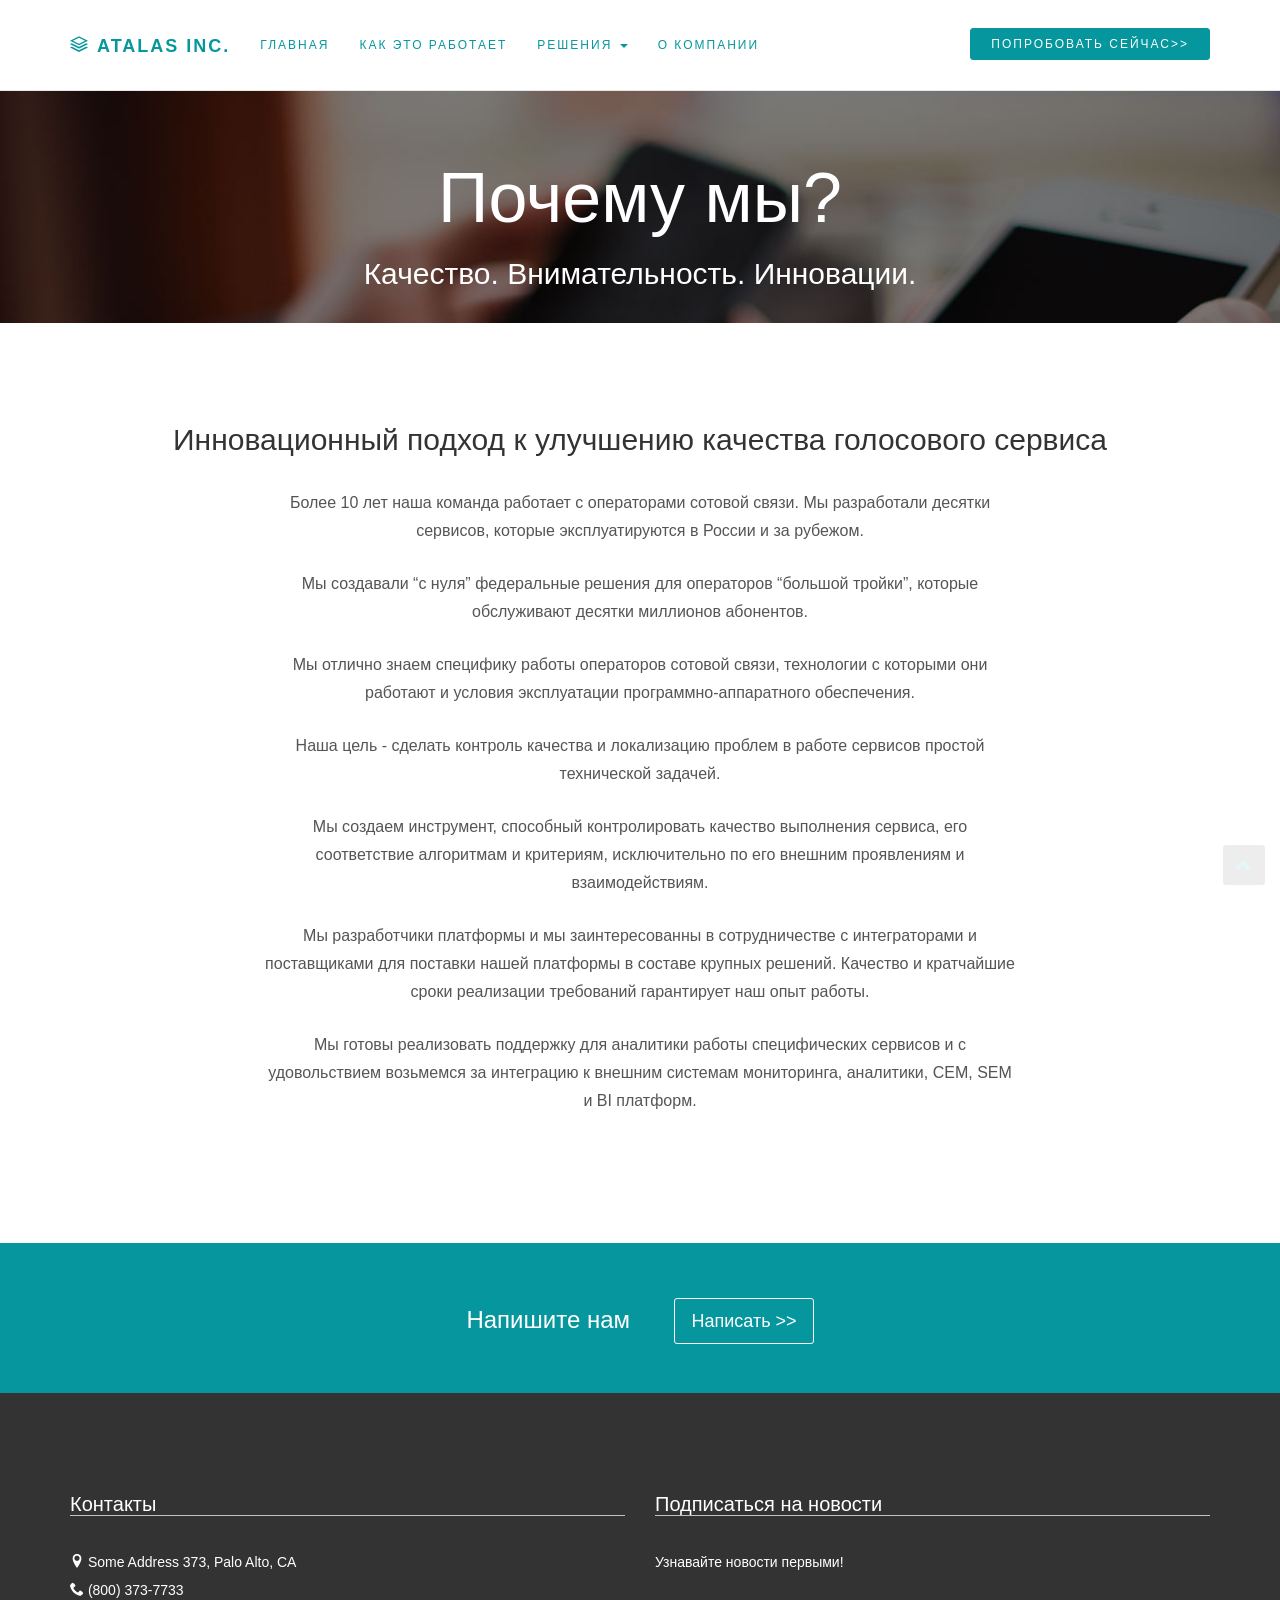
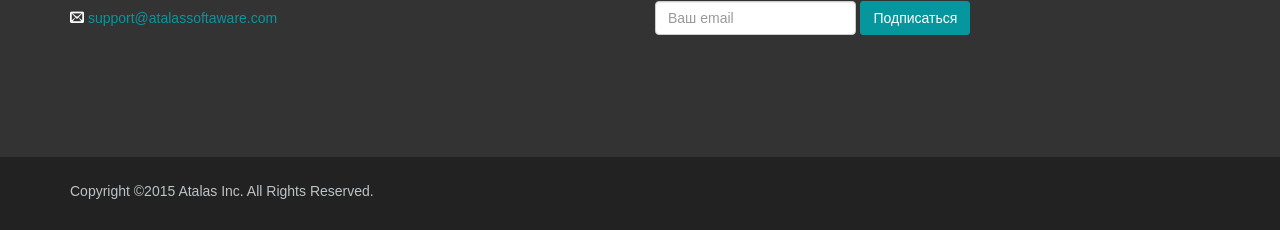
==== commit 808b9481: "solutions drop down" ====
--- a/www/company.html
+++ b/www/company.html
@@ -49,7 +49,15 @@
 					<ul class="nav navbar-nav">
 						<li class="active"><a href="index.html" class="smoothScroll">Главная</a></li>
 						<li><a href="how_it_work.html" class="smoothScroll">Как это работает</a></li>
-						<li><a href="solutions.html" class="smoothScroll">Решения</a></li>
+						<li class="dropdown">
+				                <a href="solutions.html" class="dropdown-toggle" data-toggle="dropdown" role="button" aria-haspopup="true" aria-expanded="false">Решения <span class="caret"></span></a>
+				                <ul class="dropdown-menu" >
+				                  <li><a href="solutions.html#FMS">CallAider FMS</a></li>
+				                  <li><a href="solutions.html#voice">Мониторинг голосового сервиса</a></li>
+				                  <li><a href="solutions.html#SMS">Мониторинг  сервиса SMS</a></li>
+				                  <li><a href="solutions.html#LBS">Мониторинг LBS</a></li>
+				                </ul>
+              				</li>
 						<li><a href="company.html" class="smoothScroll">О Компании</a></li>
 					</ul>
 
@@ -243,6 +251,5 @@
 			})
 		</script>
 		<!-- Yandex.Metrika counter --><script type="text/javascript"> (function (d, w, c) { (w[c] = w[c] || []).push(function() { try { w.yaCounter32214144 = new Ya.Metrika({ id:32214144, clickmap:true, trackLinks:true, accurateTrackBounce:true, webvisor:true, trackHash:true }); } catch(e) { } }); var n = d.getElementsByTagName("script")[0], s = d.createElement("script"), f = function () { n.parentNode.insertBefore(s, n); }; s.type = "text/javascript"; s.async = true; s.src = "https://mc.yandex.ru/metrika/watch.js"; if (w.opera == "[object Opera]") { d.addEventListener("DOMContentLoaded", f, false); } else { f(); } })(document, window, "yandex_metrika_callbacks");</script><noscript><div><img src="https://mc.yandex.ru/watch/32214144" style="position:absolute; left:-9999px;" alt="" /></div></noscript><!-- /Yandex.Metrika counter -->
-		<!-- Google Analytics counter --><script>  (function(i,s,o,g,r,a,m){i['GoogleAnalyticsObject']=r;i[r]=i[r]||function(){  (i[r].q=i[r].q||[]).push(arguments)},i[r].l=1*new Date();a=s.createElement(o),  m=s.getElementsByTagName(o)[0];a.async=1;a.src=g;m.parentNode.insertBefore(a,m)  })(window,document,'script','//www.google-analytics.com/analytics.js','ga');  ga('create', 'UA-16858078-1', 'auto');  ga('send', 'pageview');</script><!-- Emd of Goofle analytics counter -->
 	</body>
 </html>
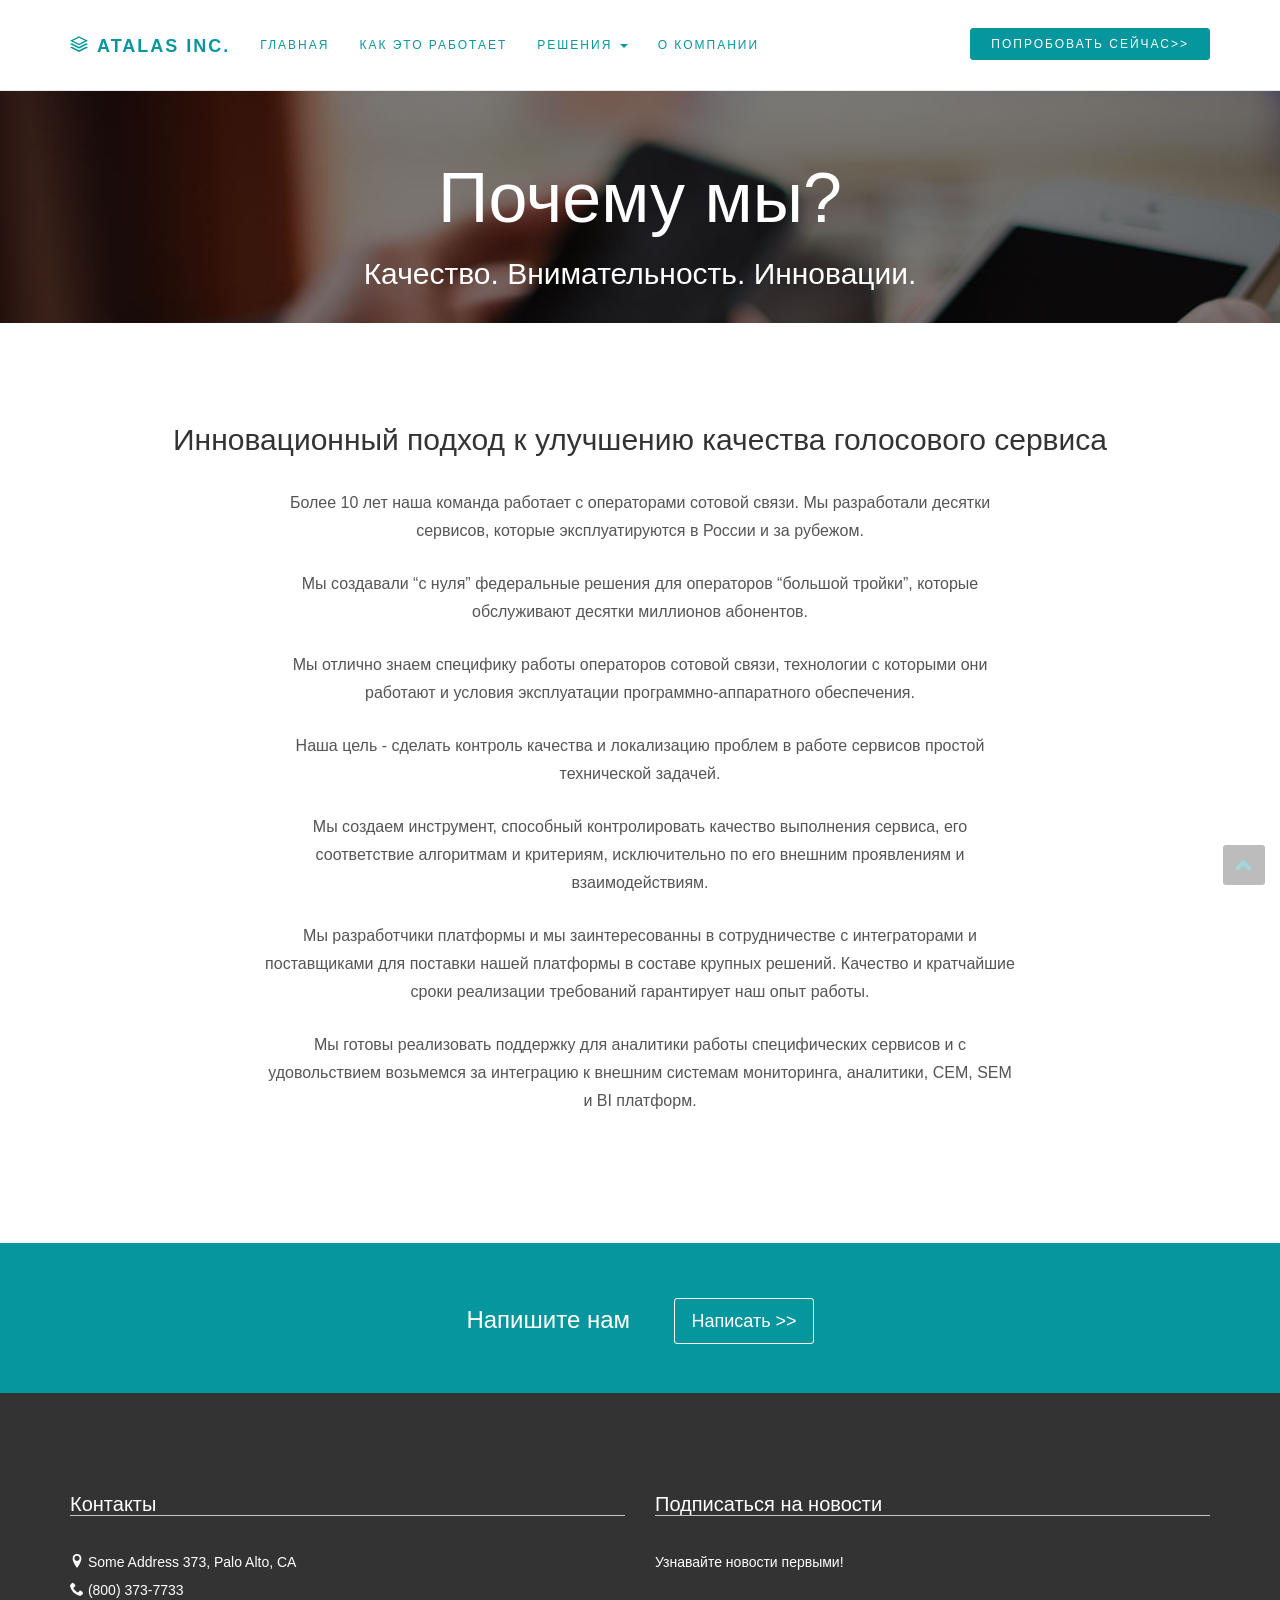
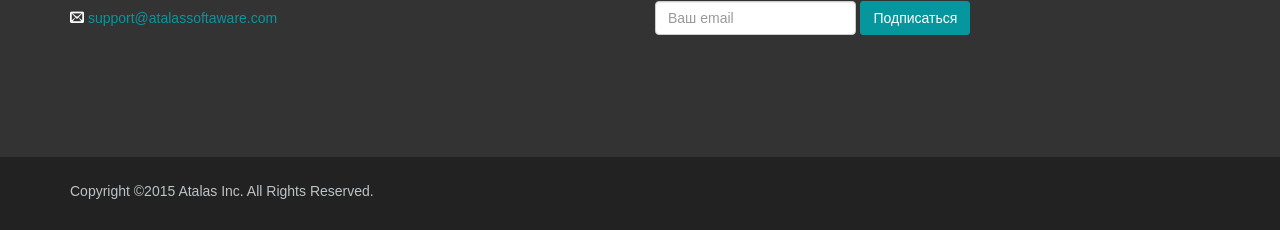
==== commit f221f4b6: "Merge branch 'master' of https://github.com/trifidtrifid/callaider_demo" ====
--- a/www/company.html
+++ b/www/company.html
@@ -251,5 +251,6 @@
 			})
 		</script>
 		<!-- Yandex.Metrika counter --><script type="text/javascript"> (function (d, w, c) { (w[c] = w[c] || []).push(function() { try { w.yaCounter32214144 = new Ya.Metrika({ id:32214144, clickmap:true, trackLinks:true, accurateTrackBounce:true, webvisor:true, trackHash:true }); } catch(e) { } }); var n = d.getElementsByTagName("script")[0], s = d.createElement("script"), f = function () { n.parentNode.insertBefore(s, n); }; s.type = "text/javascript"; s.async = true; s.src = "https://mc.yandex.ru/metrika/watch.js"; if (w.opera == "[object Opera]") { d.addEventListener("DOMContentLoaded", f, false); } else { f(); } })(document, window, "yandex_metrika_callbacks");</script><noscript><div><img src="https://mc.yandex.ru/watch/32214144" style="position:absolute; left:-9999px;" alt="" /></div></noscript><!-- /Yandex.Metrika counter -->
+		<!-- Google Analytics counter --><script>  (function(i,s,o,g,r,a,m){i['GoogleAnalyticsObject']=r;i[r]=i[r]||function(){  (i[r].q=i[r].q||[]).push(arguments)},i[r].l=1*new Date();a=s.createElement(o),  m=s.getElementsByTagName(o)[0];a.async=1;a.src=g;m.parentNode.insertBefore(a,m)  })(window,document,'script','//www.google-analytics.com/analytics.js','ga');  ga('create', 'UA-16858078-1', 'auto');  ga('send', 'pageview');</script><!-- Emd of Goofle analytics counter -->
 	</body>
 </html>
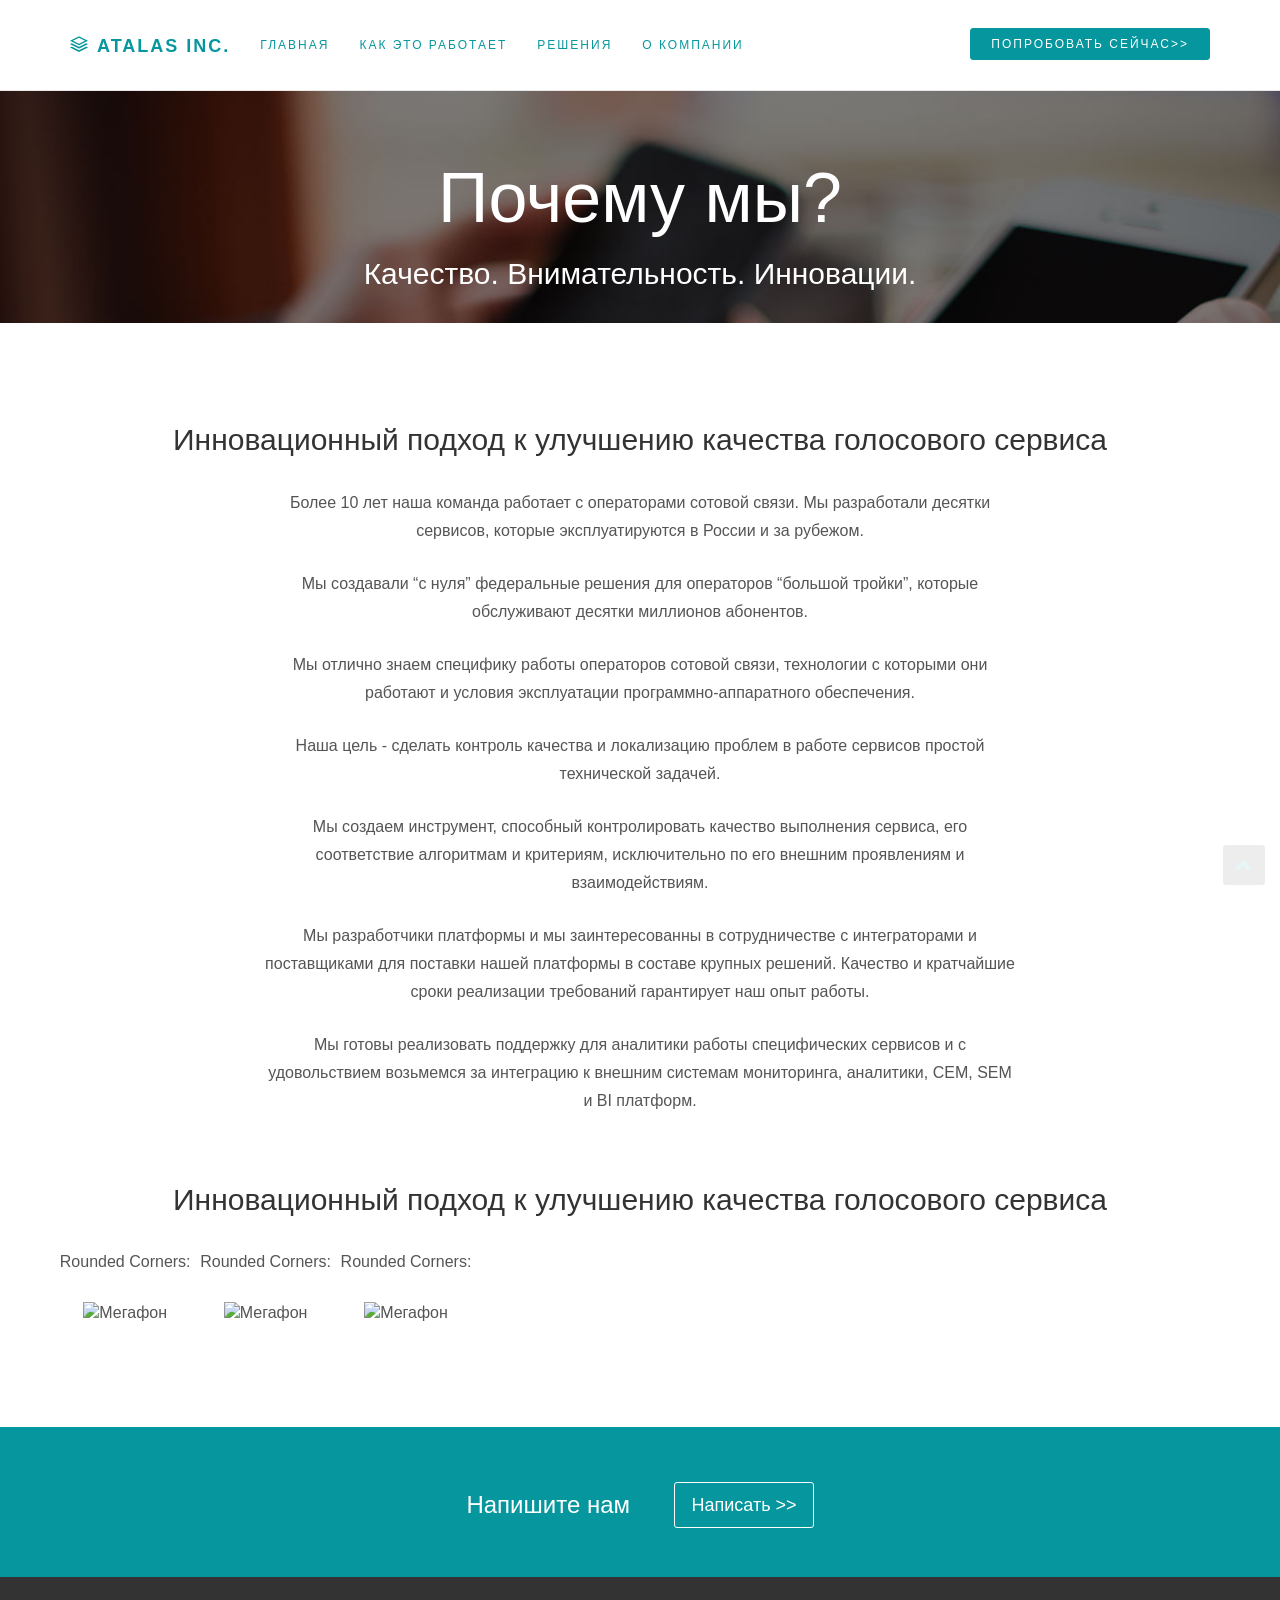
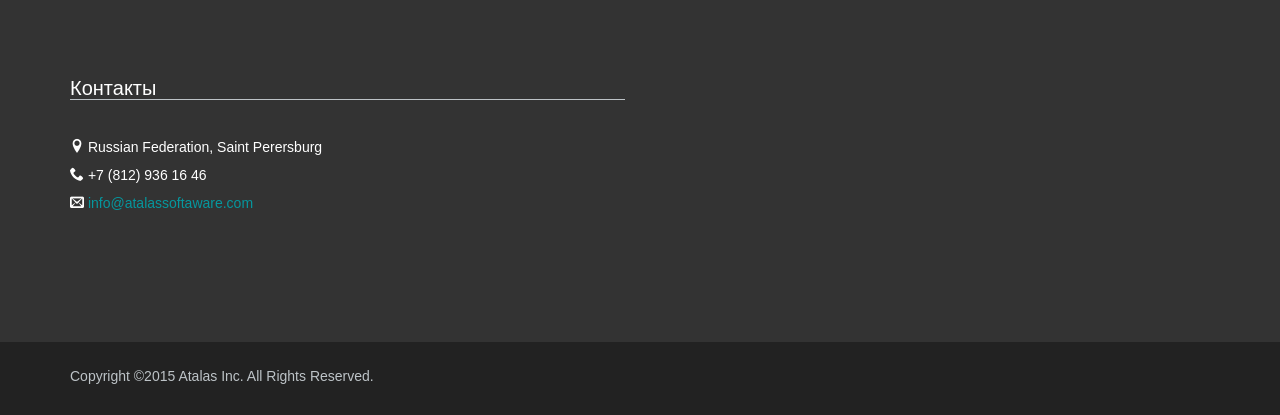
==== commit d8a7ef8a: "clients draft added" ====
--- a/www/company.html
+++ b/www/company.html
@@ -49,15 +49,7 @@
 					<ul class="nav navbar-nav">
 						<li class="active"><a href="index.html" class="smoothScroll">Главная</a></li>
 						<li><a href="how_it_work.html" class="smoothScroll">Как это работает</a></li>
-						<li class="dropdown">
-				                <a href="solutions.html" class="dropdown-toggle" data-toggle="dropdown" role="button" aria-haspopup="true" aria-expanded="false">Решения <span class="caret"></span></a>
-				                <ul class="dropdown-menu" >
-				                  <li><a href="solutions.html#FMS">CallAider FMS</a></li>
-				                  <li><a href="solutions.html#voice">Мониторинг голосового сервиса</a></li>
-				                  <li><a href="solutions.html#SMS">Мониторинг  сервиса SMS</a></li>
-				                  <li><a href="solutions.html#LBS">Мониторинг LBS</a></li>
-				                </ul>
-              				</li>
+						<li><a href="solutions.html" class="smoothScroll">Решения</a></li>
 						<li><a href="company.html" class="smoothScroll">О Компании</a></li>
 					</ul>
 
@@ -180,7 +172,30 @@
 
 					<br>
 				</div> <!-- /container -->
+			
+		
+				<div class="container">
+					<div class="row text-center">
+						<h2>Инновационный подход к улучшению качества голосового сервиса</h2>
+						<br>
+							<div style="float:left;width:12%">
+								<p>Rounded Corners:</p>
+								<img src="img/megafon.jpeg" alt="Мегафон" style="width:204px;height:auto;">
+							</div>
+							<div style="float:left;width:12%">
+								<p>Rounded Corners:</p>
+								<img src="img/megafon.jpeg" alt="Мегафон" style="width:204px;height:auto;">
+							</div>
+							<div style="float:left;width:12%">
+								<p>Rounded Corners:</p>
+								<img src="img/megafon.jpeg" alt="Мегафон" style="width:204px;height:auto;">
+							</div>
+					</div>
+
+					<br>
+				</div> <!-- /container -->
 			</div><!-- /introwrap -->
+			
 		</section>
 
 
@@ -202,20 +217,10 @@
 						<div class="col-lg-6">
 							<h3>Контакты</h3>
 							<br>
-							<p><span class="icon-location"></span> Some Address 373, Palo Alto, CA <br/>
-								<span class="icon-phone"></span> (800) 373-7733 <br/>
-								<span class="icon-envelope"></span> <a href="mailto:support@atalassoftaware.com">support@atalassoftaware.com</a>
+							<p><span class="icon-location"></span> Russian Federation, Saint Perersburg<br/>
+								<span class="icon-phone"></span> +7 (812) 936 16 46 <br/>
+								<span class="icon-envelope"></span> <a href="mailto:info@atalassoftaware.com">info@atalassoftaware.com</a>
 							</p>
-						</div>
-
-						<div class="col-lg-6">
-							<h3>Подписаться на новости</h3>
-							<br>
-							<p>Узнавайте новости первыми!</p>
-							<div class="form-inline">
-								<input type="text" class="form-control" placeholder="Ваш email">
-								<button class="btn btn-theme" type="button">Подписаться</button>
-							</div>
 						</div>
 					</div><!-- /row -->
 				</div><!-- /container -->
@@ -229,7 +234,7 @@
 				<div class="row">
 					<div class="col-lg-12">
 						<p>Copyright &copy;2015 Atalas Inc. All Rights Reserved.</p>
-					</div>
+					</div> 
 				</div><!-- /row -->
 			</div><!-- /container -->
 		</div><!-- /copywrap (copyright) -->
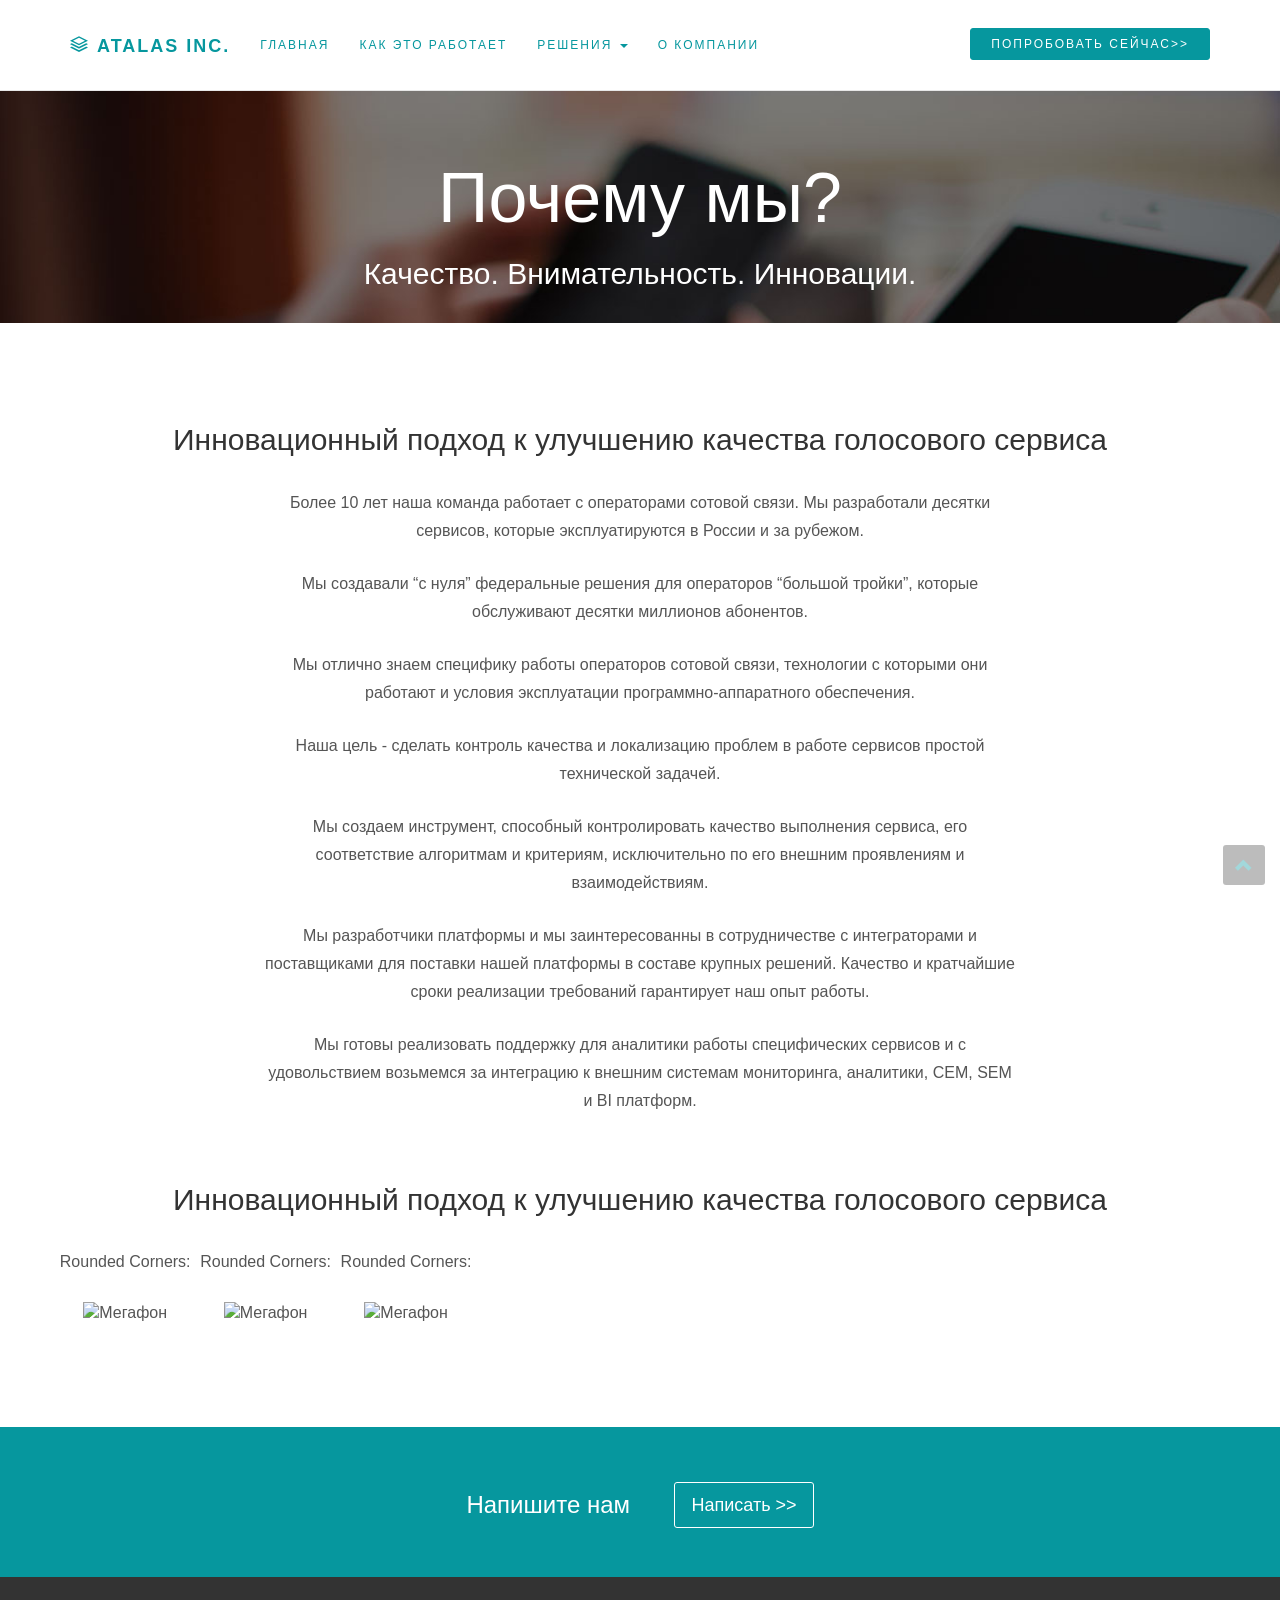
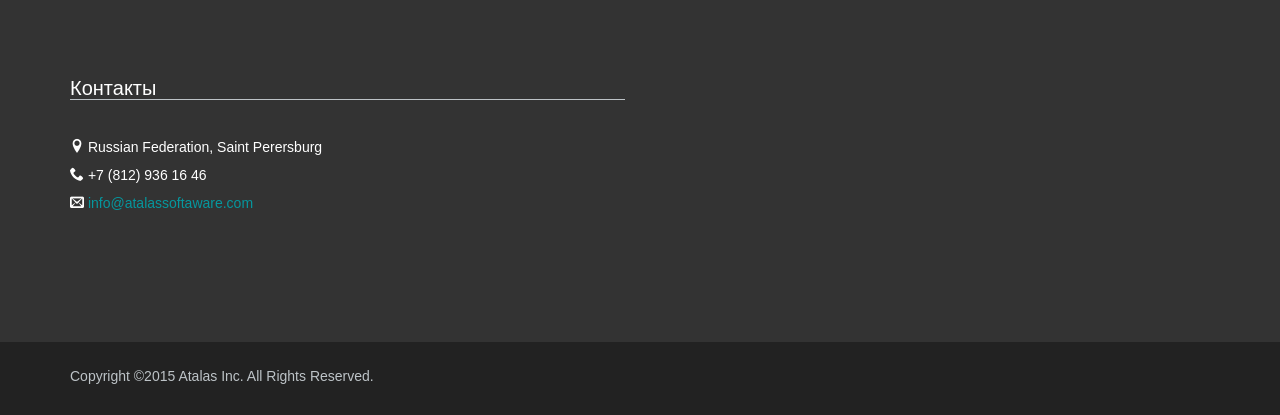
==== commit 23c3a300: "Merge branch 'master' of https://github.com/trifidtrifid/callaider_demo" ====
--- a/www/company.html
+++ b/www/company.html
@@ -49,7 +49,15 @@
 					<ul class="nav navbar-nav">
 						<li class="active"><a href="index.html" class="smoothScroll">Главная</a></li>
 						<li><a href="how_it_work.html" class="smoothScroll">Как это работает</a></li>
-						<li><a href="solutions.html" class="smoothScroll">Решения</a></li>
+						<li class="dropdown">
+				                <a href="solutions.html" class="dropdown-toggle" data-toggle="dropdown" role="button" aria-haspopup="true" aria-expanded="false">Решения <span class="caret"></span></a>
+				                <ul class="dropdown-menu" >
+				                  <li><a href="solutions.html#FMS">CallAider FMS</a></li>
+				                  <li><a href="solutions.html#voice">Мониторинг голосового сервиса</a></li>
+				                  <li><a href="solutions.html#SMS">Мониторинг  сервиса SMS</a></li>
+				                  <li><a href="solutions.html#LBS">Мониторинг LBS</a></li>
+				                </ul>
+              				</li>
 						<li><a href="company.html" class="smoothScroll">О Компании</a></li>
 					</ul>
 
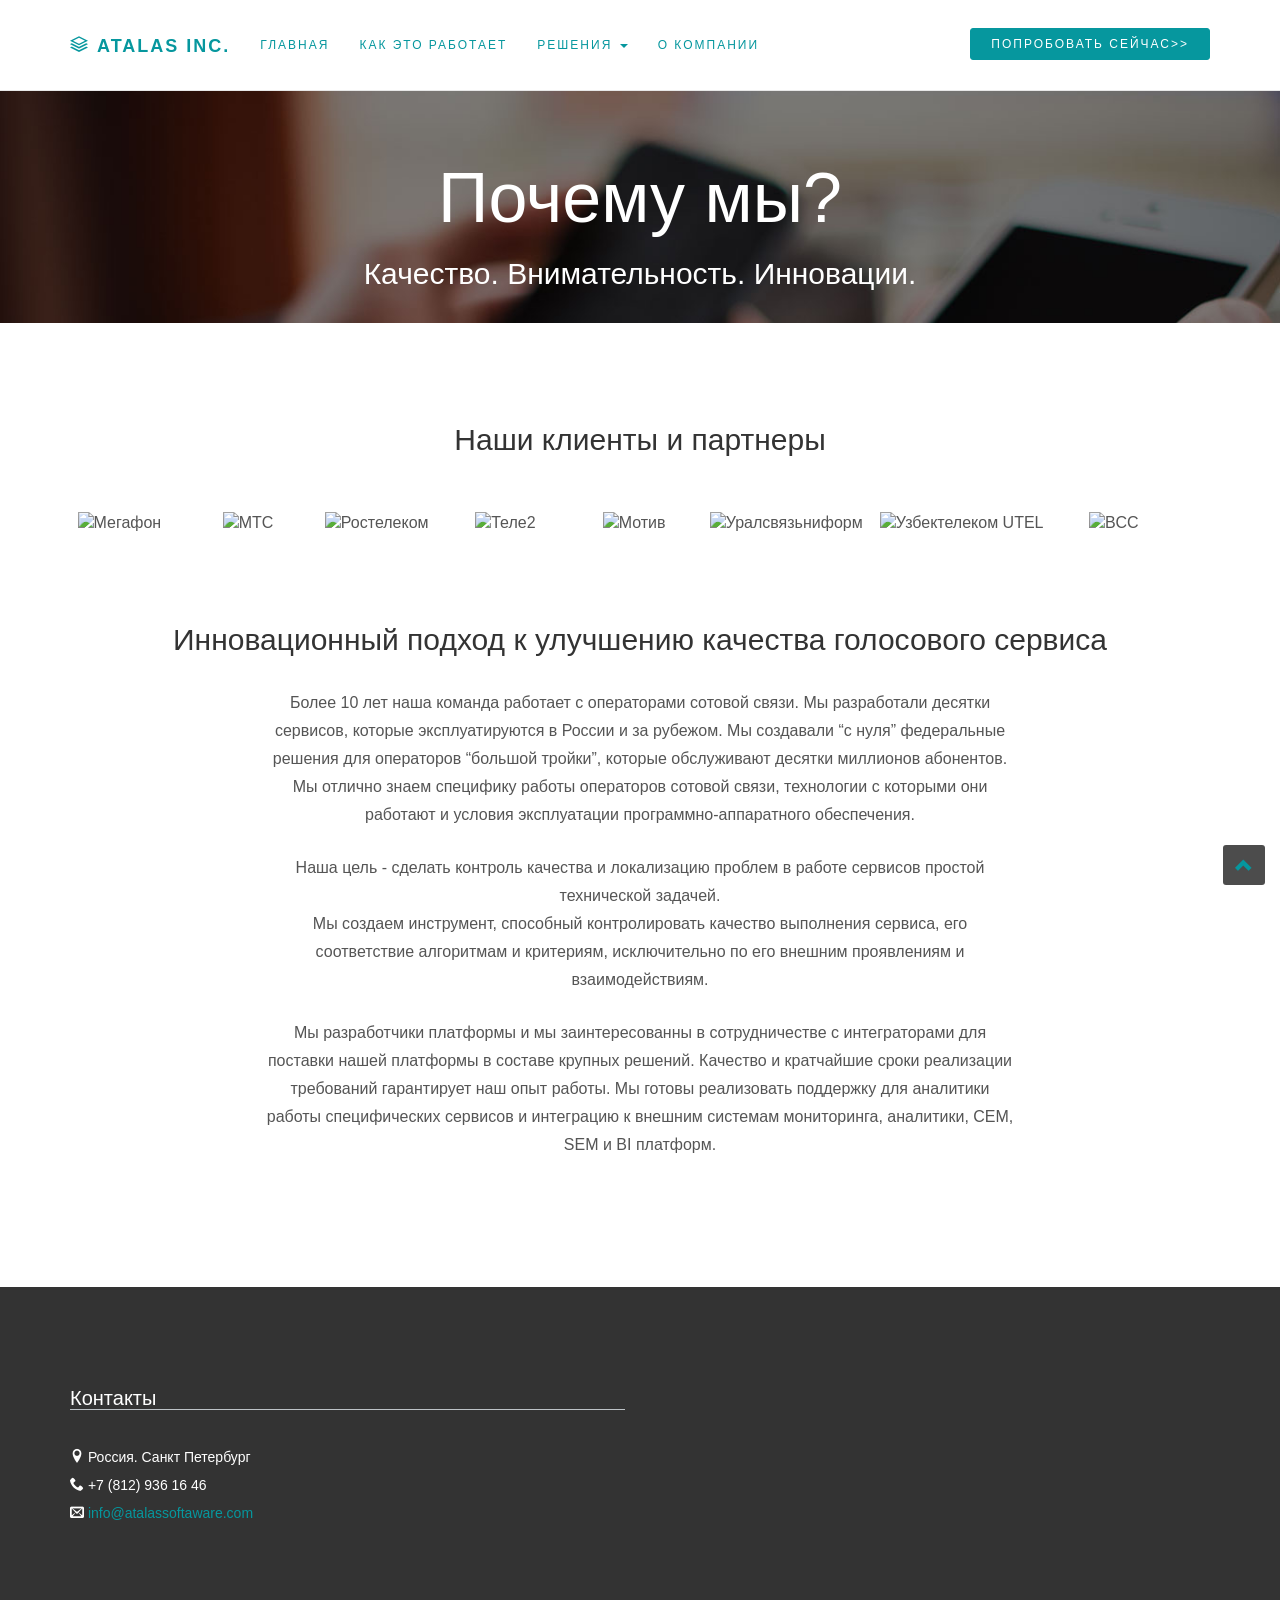
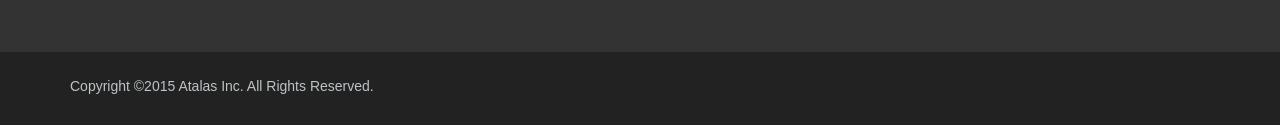
==== commit e7e2d544: "поправлены картинки, проведена SEO, Добавлены клиенты-партнеры" ====
--- a/www/company.html
+++ b/www/company.html
@@ -4,11 +4,12 @@
 		<meta charset="utf-8">
 		<meta http-equiv="X-UA-Compatible" content="IE=edge">
 		<meta name="viewport" content="width=device-width, initial-scale=1.0">
-		<meta name="description" content="Bootstack - Bootstrap 3 Landing Page Theme">
+		<meta name="description" content="Информация о компании Atalas Inc. Разработчике аналитической платформы медаитора CallAider  для контроля  качественных характеристик ( KPI ) и антифрод ( antifraud )  для голосового сервиса, VAS сервисов ( SMS, LBS, MMS,VoIP, IVR,IP, SS7, SIGTRAN ) операторов сотовой связи">
+		<meta name="author" content="Atalassofrware.com">	
+		<title>CallAider аналитческая платформа. О Компании Atalas Inc</title>	
 		<meta name="keywords" content="">
-		<meta name="author" content="Daniely Wright">
 		<link href="assets/img/favicon.png" rel="shortcut icon" >
-		<title>About</title>
+		<title>CallAider аналитческая платформа. О Компании</title>
 
 		<!-- Bootstrap core CSS -->
 		<link href="assets/css/bootstrap.min.css" rel="stylesheet">
@@ -159,20 +160,51 @@
 			<div class="intro">
 				<div class="container">
 					<div class="row text-center">
+						<h2>Наши клиенты и партнеры</h2>
+						<br>
+						<br>
+							<div style="float:left;width:11%">
+								<img src="img/megafon.jpeg" alt="Мегафон" style="width:120px;height:auto;align:middle">
+							</div>
+							<div style="float:left;width:11%">
+								<img src="img/mts.jpeg" alt="МТС" style="width:120px;height:auto;align:middle">
+							</div>
+							<div style="float:left;width:11%">
+								<img src="img/rostelecom.jpeg" alt="Ростелеком" style="width:120px;height:auto;align:middle">
+							</div>
+							<div style="float:left;width:11%">
+								<img src="img/tele2.jpeg" alt="Теле2" style="width:120px;height:auto;align:middle">
+							</div>
+							<div style="float:left;width:11%">
+								<img src="img/motiv.png" alt="Мотив" style="width:120px;height:auto;align:middle">
+							</div>
+							<div style="float:left;width:15%">
+								<img src="img/usi.gif" alt="Уралсвязьниформ" style="width:150px;height:auto;align:middle;">
+							</div>
+							<div style="float:left;width:15%">
+								<img src="img/utel.jpg" alt="Узбектелеком UTEL" style="width:150px;height:auto;align:middle;">
+							</div>
+							<div style="float:left;width:11%">
+								<img src="img/bcc.png" alt="BCC" style="width:120px;height:auto;">
+							</div>
+							
+					</div>
+					<br>
+				</div> <!-- /container -->
+				<br>
+				<br>
+				<div class="container">
+					<div class="row text-center">
 						<h2>Инновационный подход к улучшению качества голосового сервиса</h2>
 						<br>
 						<div class="col-lg-2"></div>
 						<div class="col-lg-8">
 
-<p>Более 10 лет наша команда работает с операторами сотовой связи. Мы разработали десятки сервисов, которые эксплуатируются в России и за рубежом. </p>
-
-<p>Мы создавали “с нуля” федеральные решения для операторов “большой тройки”, которые обслуживают десятки миллионов абонентов.</p>
-<p>Мы отлично знаем специфику работы операторов сотовой связи, технологии с которыми они работают и условия эксплуатации программно-аппаратного обеспечения. </p>
-<p>Наша цель - сделать контроль качества и локализацию проблем в работе сервисов простой технической задачей. </p>
-
-<p>Мы создаем инструмент, способный контролировать качество выполнения сервиса, его соответствие алгоритмам и критериям, исключительно по его внешним проявлениям и взаимодействиям.</p>
-<p>Мы разработчики платформы и мы заинтересованны в сотрудничестве с интеграторами и поставщиками для поставки нашей платформы в составе крупных решений. Качество и кратчайшие сроки реализации требований гарантирует наш опыт работы. </p>
-<p>Мы готовы реализовать поддержку для аналитики работы специфических сервисов и с удовольствием возьмемся за интеграцию к внешним системам мониторинга, аналитики, CEM, SEM и BI платформ.</p>
+<p>Более 10 лет наша команда работает с операторами сотовой связи. Мы разработали десятки сервисов, которые эксплуатируются в России и за рубежом. Мы создавали “с нуля” федеральные решения для операторов “большой тройки”, которые обслуживают десятки миллионов абонентов.
+<br>Мы отлично знаем специфику работы операторов сотовой связи, технологии с которыми они работают и условия эксплуатации программно-аппаратного обеспечения. </p>
+<p>Наша цель - сделать контроль качества и локализацию проблем в работе сервисов простой технической задачей. <br/>Мы создаем инструмент, способный контролировать качество выполнения сервиса, его соответствие алгоритмам и критериям, исключительно по его внешним проявлениям и взаимодействиям.</p>
+<p>Мы разработчики платформы и мы заинтересованны в сотрудничестве с интеграторами для поставки нашей платформы в составе крупных решений. Качество и кратчайшие сроки реализации требований гарантирует наш опыт работы. 
+Мы готовы реализовать поддержку для аналитики работы специфических сервисов и интеграцию к внешним системам мониторинга, аналитики, CEM, SEM и BI платформ.</p>
 
 						</div>
 						<div class="col-lg-2"></div>
@@ -181,40 +213,17 @@
 					<br>
 				</div> <!-- /container -->
 			
-		
-				<div class="container">
-					<div class="row text-center">
-						<h2>Инновационный подход к улучшению качества голосового сервиса</h2>
-						<br>
-							<div style="float:left;width:12%">
-								<p>Rounded Corners:</p>
-								<img src="img/megafon.jpeg" alt="Мегафон" style="width:204px;height:auto;">
-							</div>
-							<div style="float:left;width:12%">
-								<p>Rounded Corners:</p>
-								<img src="img/megafon.jpeg" alt="Мегафон" style="width:204px;height:auto;">
-							</div>
-							<div style="float:left;width:12%">
-								<p>Rounded Corners:</p>
-								<img src="img/megafon.jpeg" alt="Мегафон" style="width:204px;height:auto;">
-							</div>
-					</div>
-
-					<br>
-				</div> <!-- /container -->
 			</div><!-- /introwrap -->
 			
 		</section>
 
-
-
-		<!-- Divider 2 Section -->
+		<!-- Divider 2 Section 
 		<div class="divider02">
 			<div class="container text-center">
 				<h3>Напишите нам</h3>
 				<a href="#" type="button" class="btn btn-lg btn-theme2">Написать >></a>
 			</div>
-		</div><!-- /divider02 -->
+		</div> /divider02 -->
 
 
 		<!-- Footer Wrap -->
@@ -225,7 +234,7 @@
 						<div class="col-lg-6">
 							<h3>Контакты</h3>
 							<br>
-							<p><span class="icon-location"></span> Russian Federation, Saint Perersburg<br/>
+							<p><span class="icon-location"></span> Россия. Санкт Петербург<br/>
 								<span class="icon-phone"></span> +7 (812) 936 16 46 <br/>
 								<span class="icon-envelope"></span> <a href="mailto:info@atalassoftaware.com">info@atalassoftaware.com</a>
 							</p>
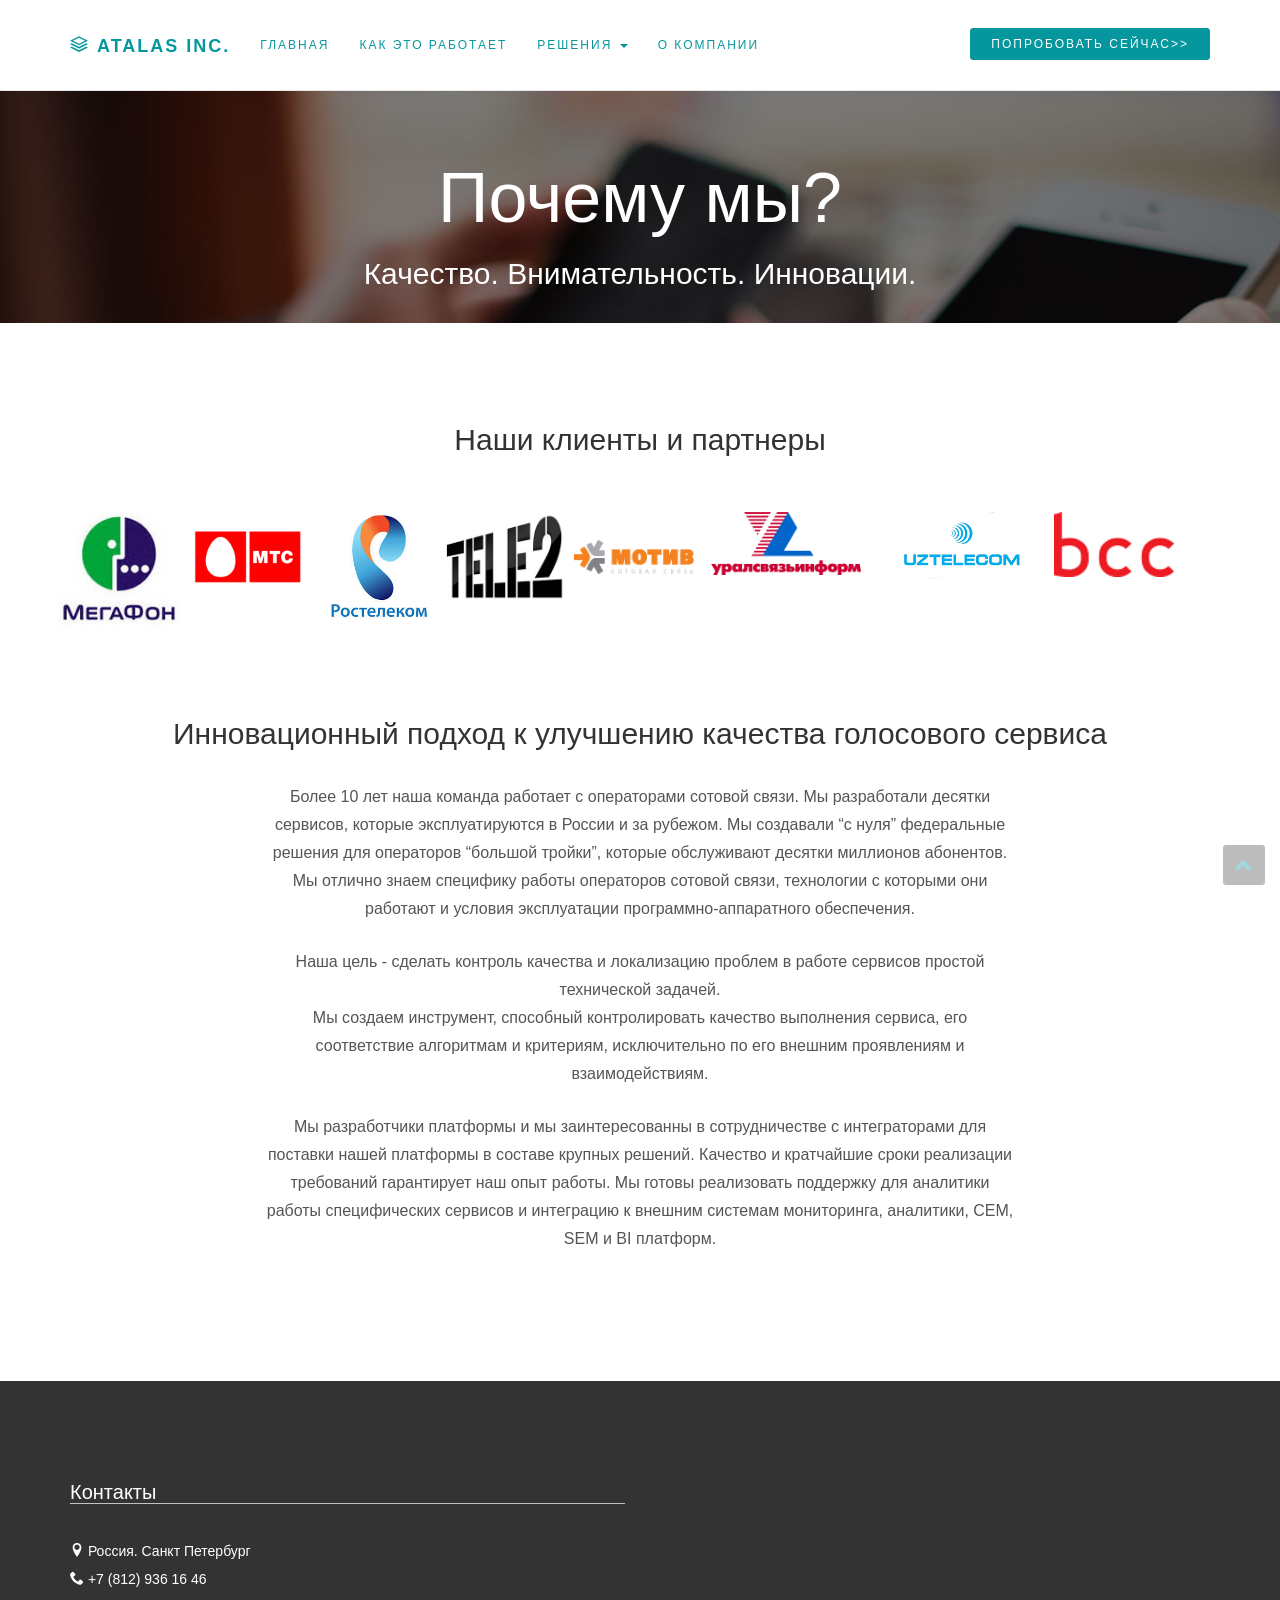
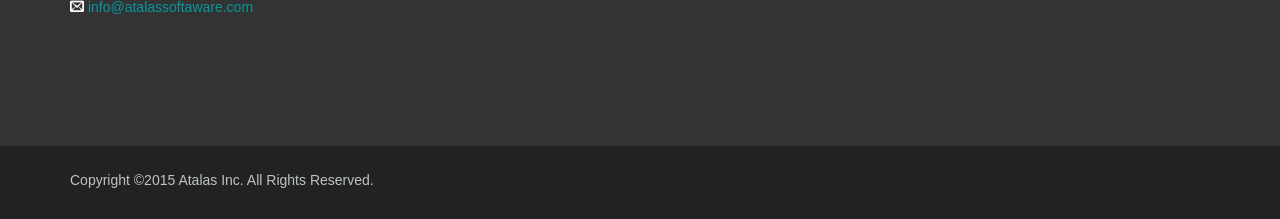
==== commit b53bed36: "fix menu bar" ====
--- a/www/company.html
+++ b/www/company.html
@@ -53,10 +53,11 @@
 						<li class="dropdown">
 				                <a href="solutions.html" class="dropdown-toggle" data-toggle="dropdown" role="button" aria-haspopup="true" aria-expanded="false">Решения <span class="caret"></span></a>
 				                <ul class="dropdown-menu" >
-				                  <li><a href="solutions.html#FMS">CallAider FMS</a></li>
-				                  <li><a href="solutions.html#voice">Мониторинг голосового сервиса</a></li>
-				                  <li><a href="solutions.html#SMS">Мониторинг  сервиса SMS</a></li>
-				                  <li><a href="solutions.html#LBS">Мониторинг LBS</a></li>
+									<li><a href="solutions.html#FMS">CallAider FMS</a></li>
+									<li><a href="solutions.html#XLS">CallAider xLS</a></li>
+									<li><a href="solutions.html#voice">Мониторинг голосового сервиса</a></li>
+									<li><a href="solutions.html#SMS">Мониторинг  сервиса SMS</a></li>
+									<li><a href="solutions.html#LBS">Мониторинг LBS</a></li>
 				                </ul>
               				</li>
 						<li><a href="company.html" class="smoothScroll">О Компании</a></li>
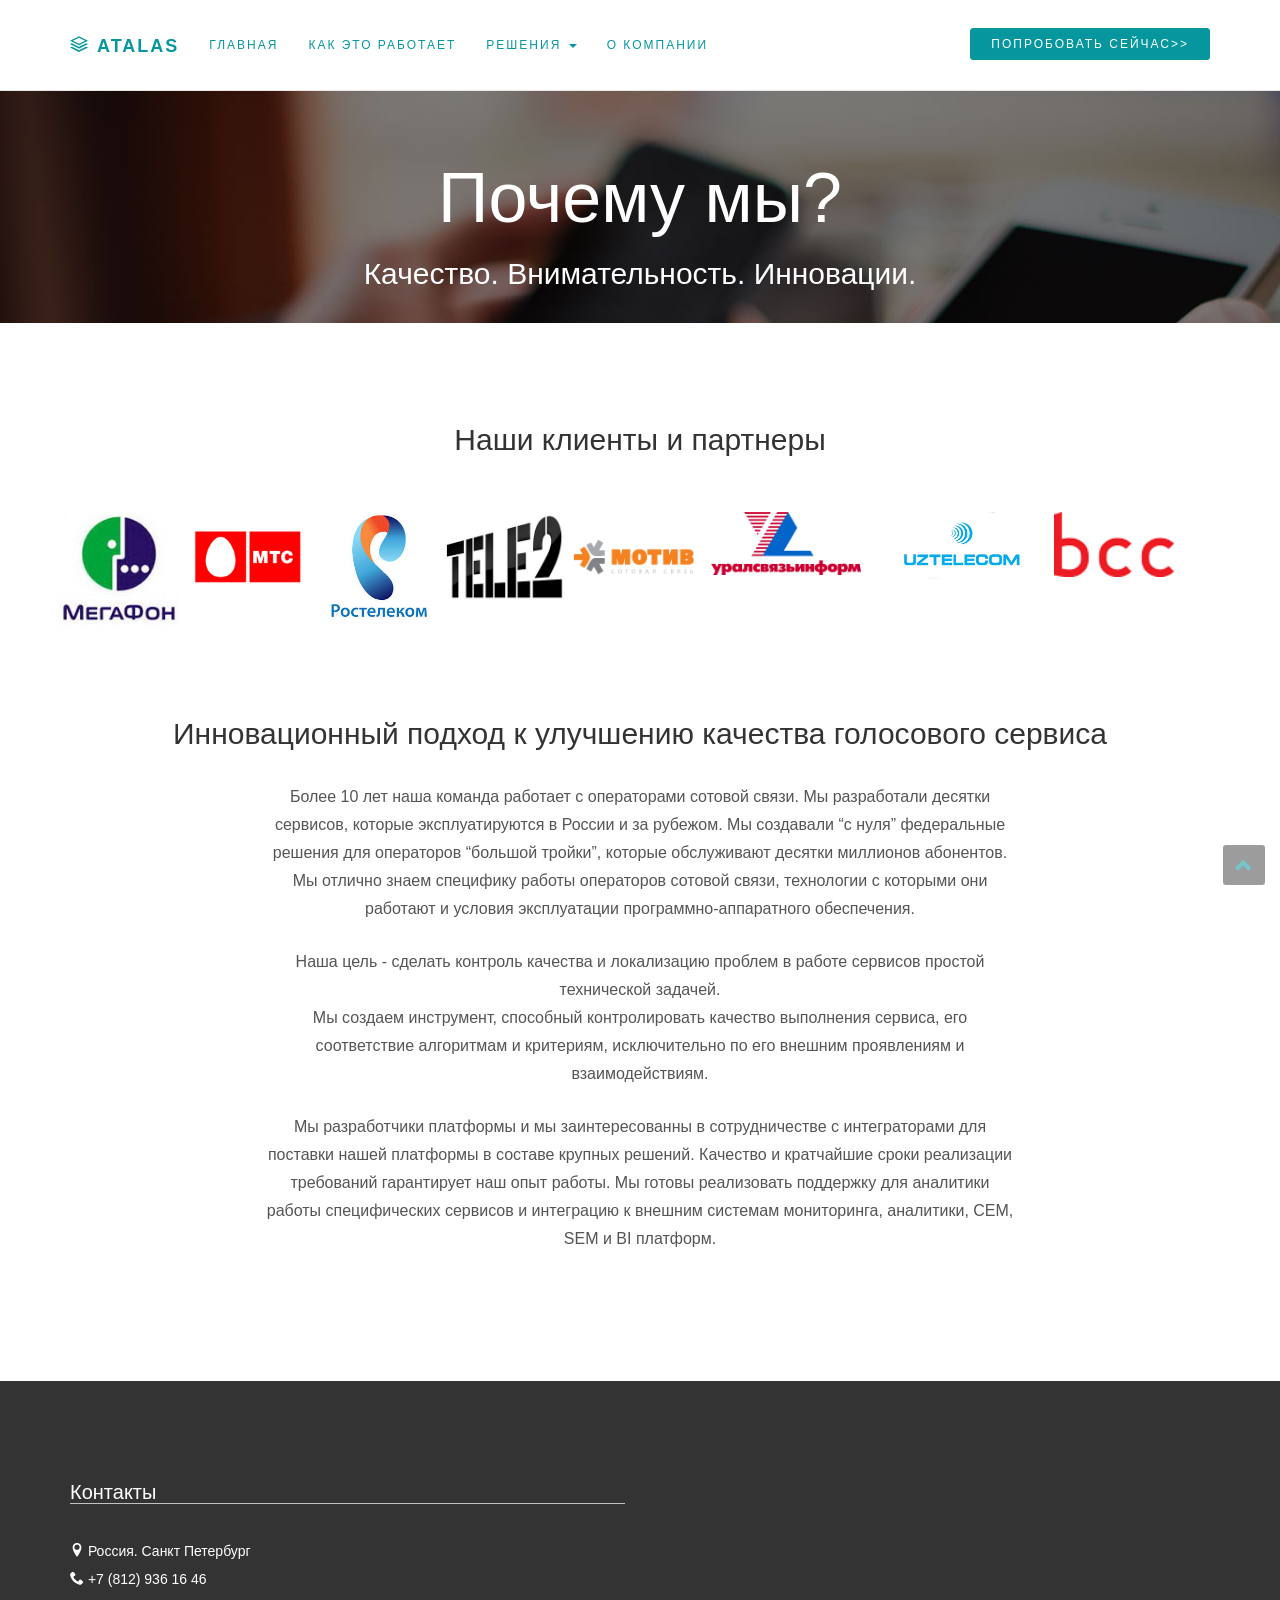
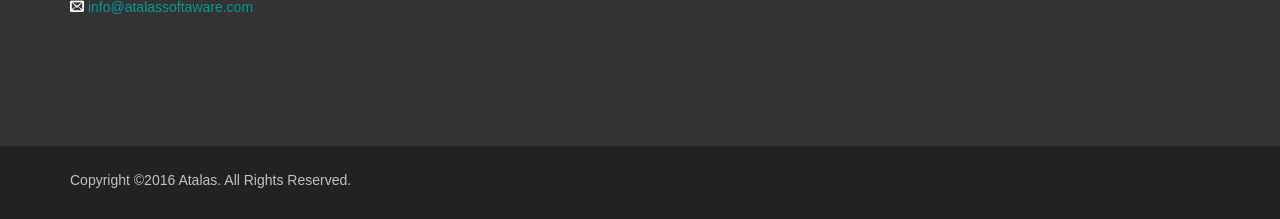
==== commit 6c455d21: "change year and top menu. remove inc" ====
--- a/www/company.html
+++ b/www/company.html
@@ -4,9 +4,9 @@
 		<meta charset="utf-8">
 		<meta http-equiv="X-UA-Compatible" content="IE=edge">
 		<meta name="viewport" content="width=device-width, initial-scale=1.0">
-		<meta name="description" content="Информация о компании Atalas Inc. Разработчике аналитической платформы медаитора CallAider  для контроля  качественных характеристик ( KPI ) и антифрод ( antifraud )  для голосового сервиса, VAS сервисов ( SMS, LBS, MMS,VoIP, IVR,IP, SS7, SIGTRAN ) операторов сотовой связи">
+		<meta name="description" content="Информация о компании Atalas. Разработчике аналитической платформы медаитора CallAider  для контроля  качественных характеристик ( KPI ) и антифрод ( antifraud )  для голосового сервиса, VAS сервисов ( SMS, LBS, MMS,VoIP, IVR,IP, SS7, SIGTRAN ) операторов сотовой связи">
 		<meta name="author" content="Atalassofrware.com">	
-		<title>CallAider аналитческая платформа. О Компании Atalas Inc</title>	
+		<title>CallAider аналитческая платформа. О Компании Atalas</title>
 		<meta name="keywords" content="">
 		<link href="assets/img/favicon.png" rel="shortcut icon" >
 		<title>CallAider аналитческая платформа. О Компании</title>
@@ -42,7 +42,7 @@
 						<span class="icon-bar"></span>
 						<span class="icon-bar"></span>
 					</button>
-					<a class="navbar-brand" href="index.html"><span class="icon-stack"></span> <b>ATALAS INC.</b></a>
+					<a class="navbar-brand" href="index.html"><span class="icon-stack"></span> <b>ATALAS</b></a>
 				</div>
 
 				<!-- Collect the nav links, forms, and other content for toggling -->
@@ -55,7 +55,7 @@
 				                <ul class="dropdown-menu" >
 									<li><a href="solutions.html#FMS">CallAider FMS</a></li>
 									<li><a href="solutions.html#XLS">CallAider xLS</a></li>
-									<li><a href="solutions.html#voice">Мониторинг голосового сервиса</a></li>
+									<li><a href="solutions.html#voice">CallAider CX Feedback</a></li>
 									<li><a href="solutions.html#SMS">Мониторинг  сервиса SMS</a></li>
 									<li><a href="solutions.html#LBS">Мониторинг LBS</a></li>
 				                </ul>
@@ -251,7 +251,7 @@
 			<div class="container">
 				<div class="row">
 					<div class="col-lg-12">
-						<p>Copyright &copy;2015 Atalas Inc. All Rights Reserved.</p>
+						<p>Copyright &copy;2016 Atalas. All Rights Reserved.</p>
 					</div> 
 				</div><!-- /row -->
 			</div><!-- /container -->
